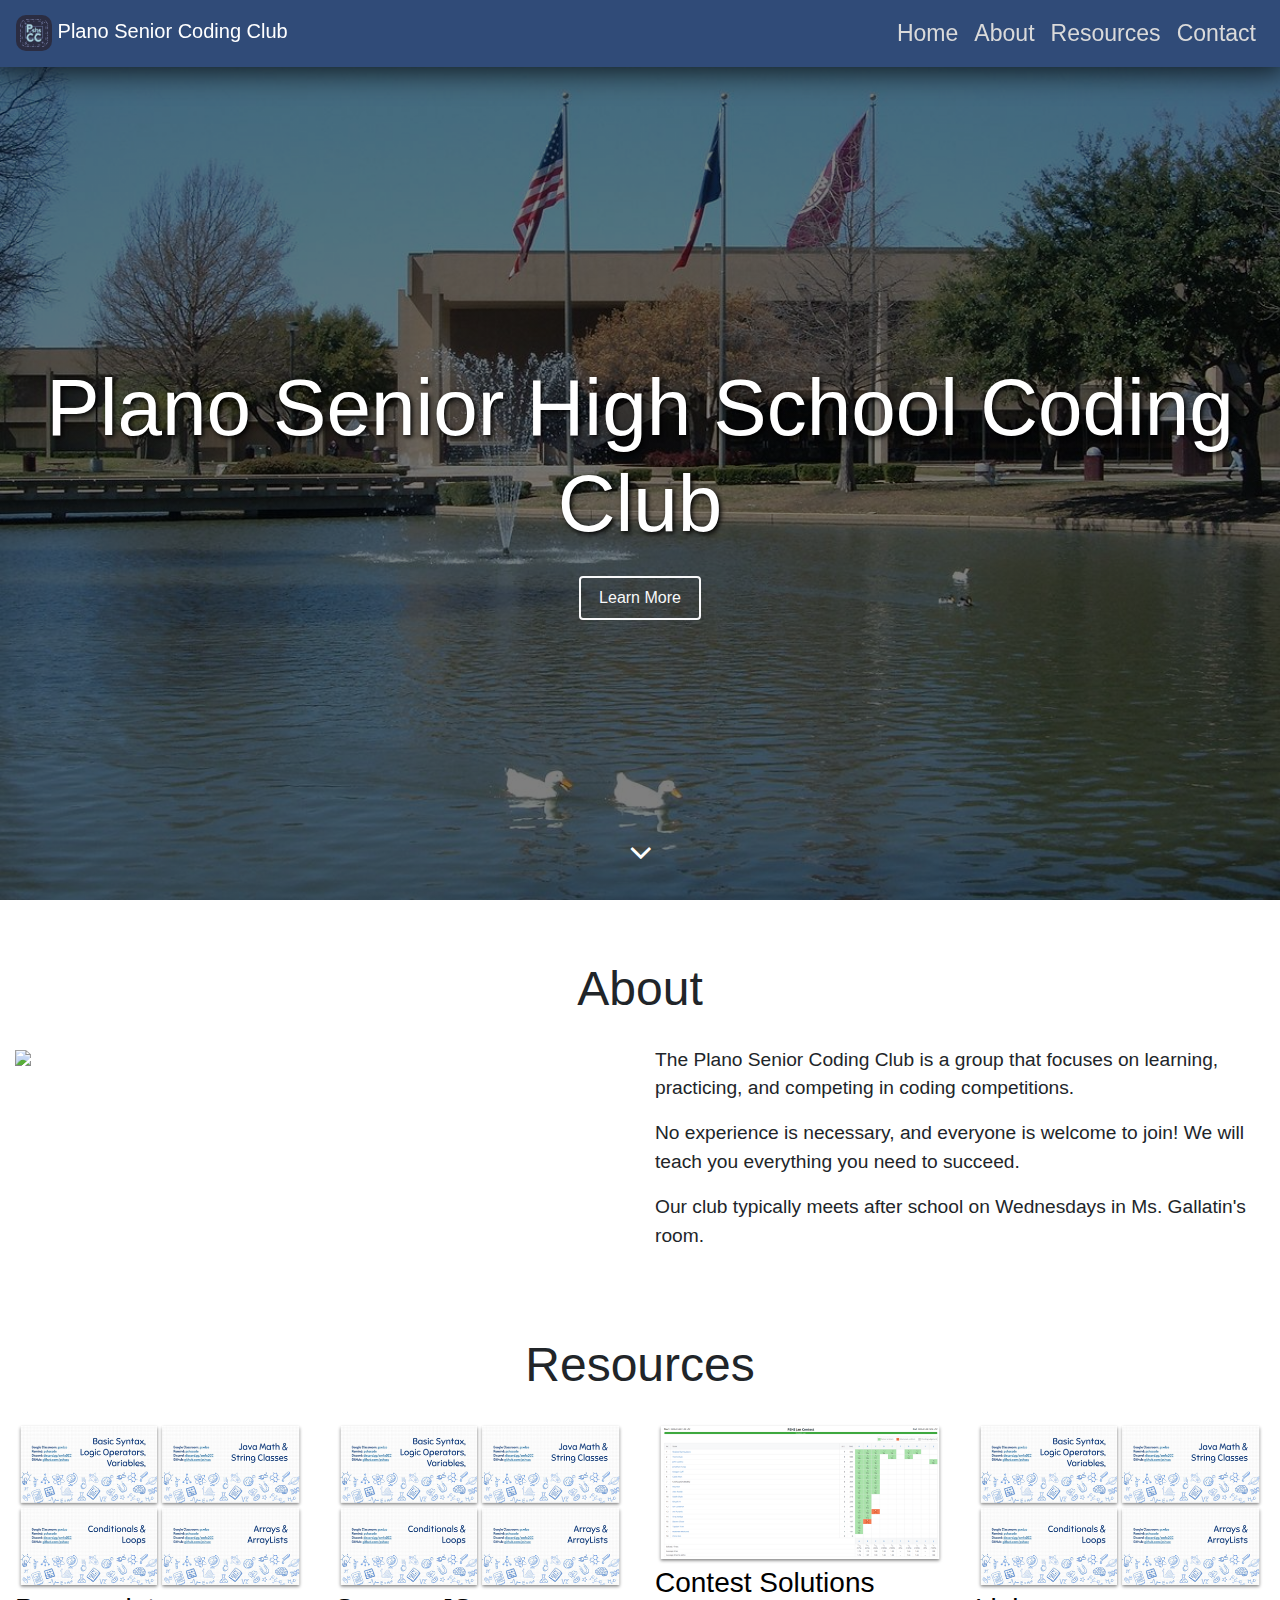
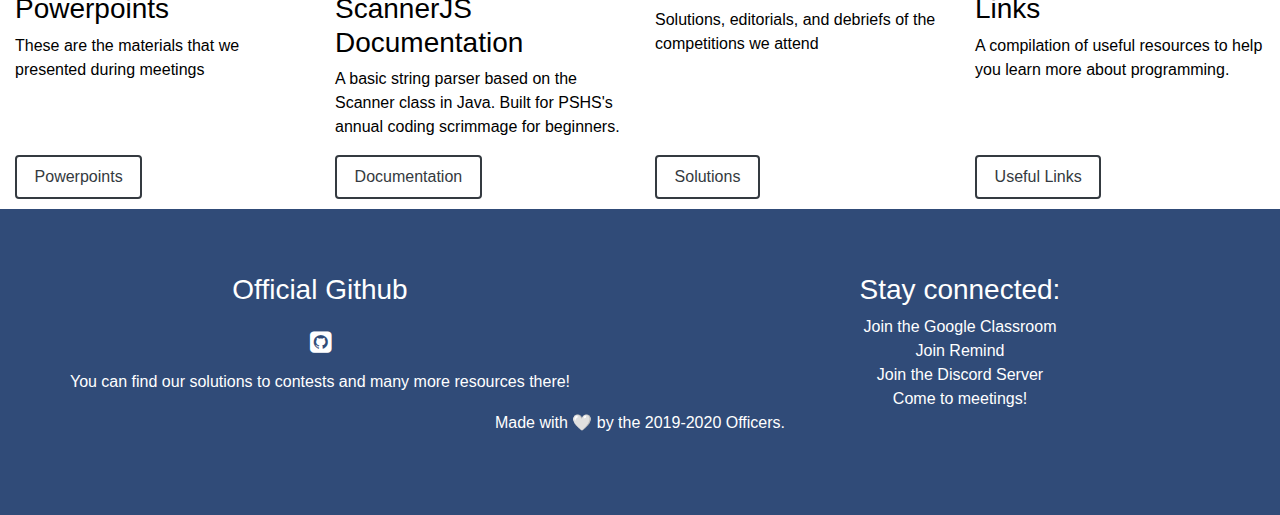
==== index.html @ 330ec867 "fixed links" ====
<!DOCTYPE html>
<html>
    <head>
        <title>Plano Senior High School Coding Club</title>
        <meta name="viewport" content="width-device-width, initial-scale=1">
        <link rel="stylesheet" href="https://maxcdn.bootstrapcdn.com/bootstrap/4.1.0/css/bootstrap.min.css">
        <link rel="stylesheet" href="https://cdnjs.cloudflare.com/ajax/libs/font-awesome/4.7.0/css/font-awesome.min.css">
        <link rel="stylesheet" href="style.css">
    </head>

    <body data-spy="scroll" data-target="#navbarNav" data-offset="50">

        <nav class="navbar navbar-expand-md fixed-top">

            <a class="navbar-brand" href="https://pshscc.github.io/"><img src="img/logo.png"> Plano Senior Coding Club</a>

            <button class="navbar-toggler" type="button" data-toggle="collapse" data-target="#navbarNav" aria-controls="navbarNav" aria-expanded="false" aria-label="Toggle navigation">
                <span class="navbar-toggler-icon"></span>
            </button>

            <div class="collapse navbar-collapse" id="navbarNav">
                <ul class="navbar-nav ml-auto">
                    <li class="nav-item active">
                        <a class="nav-link" href="https://pshscc.github.io/#home">Home<span class="sr-only">(current)</span></a>
                    </li>
                    <li class="nav-item">
                        <a class="nav-link" href="https://pshscc.github.io/#about">About</a>
                    </li>
                    <li class="nav-item">
                        <a class="nav-link" href="https://pshscc.github.io/#resources">Resources</a>
                    </li>
                    <li class="nav-item">
                        <a class="nav-link" href="https://pshscc.github.io/#contact">Contact</a>
                    </li>
                </ul>
            </div>
        </nav>

        <div id="home">
            <div class="title center-block text-center">
                <h1>Plano Senior High School Coding Club</h1>
                <a class="btn btn-outline-light" href="https://pshscc.github.io/#about">Learn More</a>
            </div>
            <a href="https://pshscc.github.io/#about"><i class="fa fa-angle-down"></i></a>
        </div>

        <div id="about">
            <div class="padding">
                <div class="container-fluid">
                    <h1 class="heading">About</h1>
                    <div class="row">
                        <div class="col-sm-6 col-md-6 col-lg-6">
                            <img src="img/about1.png" class="img-fluid">
                        </div>
                        <div class="col-sm-6 col-md-6 col-lg-6 text-left description">
                            <p>The Plano Senior Coding Club is a group that focuses on learning, practicing, and competing in coding competitions. </p>
                            <p>No experience is necessary, and everyone is welcome to join! We will teach you everything you need to succeed.</p>
                            <p>Our club typically meets after school on Wednesdays in Ms. Gallatin's room.</p>
                        </div>
                    </div>
                </div>
            </div>
        </div>

        <div id="resources">
            <div class="padding">
                <div class="container-fluid">
                    <h1 class="heading">Resources</h1>
                    <div class="row">
                        <div class="col-sm-6 col-md-3">
                            <div class="thumbnail">
                                <img src="img/do1.png" class="img-fluid">
                                <div class="caption">
                                    <h3>Powerpoints</h3>
                                    <p>These are the materials that we presented during meetings</p>
                                </div>
                            </div>
                        </div>
                        <div class="col-sm-6 col-md-3">
                            <div class="thumbnail">
                                <img src="img/do1.png" class="img-fluid">
                                <div class="caption">
                                    <h3>ScannerJS Documentation</h3>
                                    <p>A basic string parser based on the Scanner class in Java. Built for PSHS's annual coding scrimmage for beginners.</p>
                                </div>
                            </div>
                        </div>
                        <div class="col-sm-6 col-md-3">
                            <div class="thumbnail">
                                <img src="img/do2.png" class="img-fluid">
                                <div class="caption">
                                    <h3>Contest Solutions</h3>
                                    <p>Solutions, editorials, and debriefs of the competitions we attend</p>
                                </div>
                            </div>
                        </div>
                        <div class="col-sm-6 col-md-3">
                            <div class="thumbnail">
                                <img src="img/do1.png" class="img-fluid">
                                <div class="caption">
                                    <h3>Links</h3>
                                    <p>A compilation of useful resources to help you learn more about programming.</p>
                                </div>
                            </div>
                        </div>
                    </div>
                    <div class="row">
                        <div class="col-sm-6 col-md-3">
                            <a href="https://pshscc.github.io/resources.html" class="btn btn-outline-dark" role="button">Powerpoints</a>
                        </div>
                        <div class="col-sm-6 col-md-3">
                            <a href="https://pshscc.github.io/scannerjs" target="_blank" class="btn btn-outline-dark" role="button">Documentation</a>
                        </div>
                        <div class="col-sm-6 col-md-3">
                            <a href="https://github.com/pshscc/contest-solutions" target="_blank" class="btn btn-outline-dark" role="button">Solutions</a>
                        </div>
                        <div class="col-sm-6 col-md-3">
                            <a href="https://github.com/pshscc/resources" target="_blank" class="btn btn-outline-dark" role="button">Useful Links</a>
                        </div>
                    </div>
                </div>
            </div>
        </div>
        
        <div id="contact">
            <footer class="container-fluid">
                <div class="row">
                    <div class="col-sm-6 text-center">
                        <h3>Official Github</h3>
                        <a href="https://www.github.com/pshscc" class="fa fa-github-square"></a>
                        <p>You can find our solutions to contests and many more resources there!</p>
                    </div>
                    <div class="col-sm-6 text-center">
                        <h3>Stay connected:</h3>
                        <ul>
                            <li>Join the Google Classroom</li>
                            <li>Join Remind</li>
                            <li>Join the Discord Server</li>
                            <li>Come to meetings!</li>
                        </ul>
                    </div>
                </div>
                <p class="text-center">Made with 🤍 by the 2019-2020 Officers.</p>
            </footer>
        </div>
        <script src="https://code.jquery.com/jquery-3.2.1.slim.min.js"></script>
        <script src="https://cdnjs.cloudflare.com/ajax/libs/popper.js/1.12.9/umd/popper.min.js"></script>
        <script src="https://maxcdn.bootstrapcdn.com/bootstrap/4.1.0/js/bootstrap.min.js"></script>
    </body>
</html>
---- style.css ----
html, body {
    height: 100%;
    width: 100%;
    scroll-behavior: smooth;
}

.navbar {
    background-color: rgb(48,75,120);
    /*background-color: lightgray;*/
    -webkit-box-shadow: 0px 0px 29px 5px rgba(0,0,0,0.75);
    -moz-box-shadow: 0px 0px 29px 5px rgba(0,0,0,0.75);
    box-shadow: 0px 0px 29px 5px rgba(0,0,0,0.75);
    
    font-size: 1.2em;
}

.navbar-toggler {
    border-color:#dadada;
}

.navbar-toggler-icon {
    background-image: url("data:image/svg+xml;charset=utf8,%3Csvg viewBox='0 0 32 32' xmlns='http://www.w3.org/2000/svg'%3E%3Cpath stroke='rgba(213,213,213,1)' stroke-width='2' stroke-linecap='round' stroke-miterlimit='10' d='M4 8h24M4 16h24M4 24h24'/%3E%3C/svg%3E");
}

.navbar-toggler:hover {
    border-color:#fff;
}

.navbar-toggler-icon:hover {
    background-image: url("data:image/svg+xml;charset=utf8,%3Csvg viewBox='0 0 32 32' xmlns='http://www.w3.org/2000/svg'%3E%3Cpath stroke='rgba(255,255,255,1)' stroke-width='2' stroke-linecap='round' stroke-miterlimit='10' d='M4 8h24M4 16h24M4 24h24'/%3E%3C/svg%3E");
}

.navbar-brand, .navbar-brand:hover {
    color:#fff;
}

.navbar-brand img {
    width: 36px;
    height: 36px;
    border-radius: 10px;
}

.navbar-nav li a {
    color: #dadada;
}

.navbar-nav li a:hover, 
.navbar-nav li a.active {
    color: #fff;
    background: transparent;
}

.title {
    width: 100%;
    max-width: 100%;
    position: absolute;
    top: 40%;
    z-index: 1;
}

.title h1 {
    color: white;
    font-size: 5rem;
    padding-bottom: 1rem;
}

.title h3 {
    color: white;
    padding-bottom: 1rem;
}

i.fa-angle-down {
    font-size: 36px;
    position: absolute;
    bottom: 15px;
    left: 0;
    right: 0;
    text-align: center;
    z-index: 10;
    -webkit-transition: font-size 0.3s;
       -moz-transition: font-size 0.3s;
         -o-transition: font-size 0.3s;
            transition: font-size 0.3s;
}

i.fa-angle-down:hover {
    font-size: 54px;
}

.btn {
    border-width: 2px;
    border-radius: 2;
    padding: .5rem 1.1rem;
    text-shadow: none !important;
}

#home, #banner {
    display: table;
    width: 100%;
}

#home {
    background: linear-gradient(rgba(0, 0, 0, 0.5), rgba(0, 0, 0, 0.5)), url("img/banner.jpg") no-repeat center center fixed;
    height: 100%;
    background-position: center;
    background-repeat: no-repeat;
    background-size: cover;
    position: relative;
}

#banner {
    background: linear-gradient(rgba(0, 0, 0, 0.5), rgba(0, 0, 0, 0.5)), url("img/do1.png") no-repeat center center fixed;
    height: 60%;
    background-position: center;
    background-repeat: no-repeat;
    background-size: cover;
    position: relative;
}

.title {
    text-shadow: 2px 2px 5px black;
}

.caption {
    color: black;
}

.padding {
    padding: 10px 0px;
}

.padding h1 {
    padding: 50px 0px 20px 0;
    font-size: 48px;
}

.heading {
    text-align: center;
}

.description {
    font-size: larger;
}

a {
    font-size: larger;
}

footer {
    width: 100%;
    /*background-color: black;*/
    background-color: rgb(48,75,120);
    padding: 5% 5% 5% 5%;
    color: #fff;
}

ul {
    text-align: center;
    list-style: none;
    margin: 0;
    padding: 0;
}

ol {
    margin: 0;
    padding: 0;
}

.fa {
    padding: 15px 5px;
    font-size: 25px;
    color: #fff;
}

.fa:hover {
    color: #d5d5d5;
    text-decoration: none;
}

/*IOS Landing Page Fix*/
.landing {
    position: relative;
    width: 100%;
    height: 100%;
    display: table;
    background:rgb(48,75,120);
    z-index: -1;
}

.home-wrap {
    clip: rect(0, auto, auto, 0);
    position: absolute;
    top: 0;
    left: 0;
    width: 100%;
    height: 100%;
}

.home-inner {
    position: fixed;
    display: table;
    top: 0;
    left: 0;
    width: 100%;
    height: 100%;
    background-size: cover;
    background-position: center center;
    -webkit-transform: translateZ(0);
            transform: translateZ(0);
    will-change: transform;
}
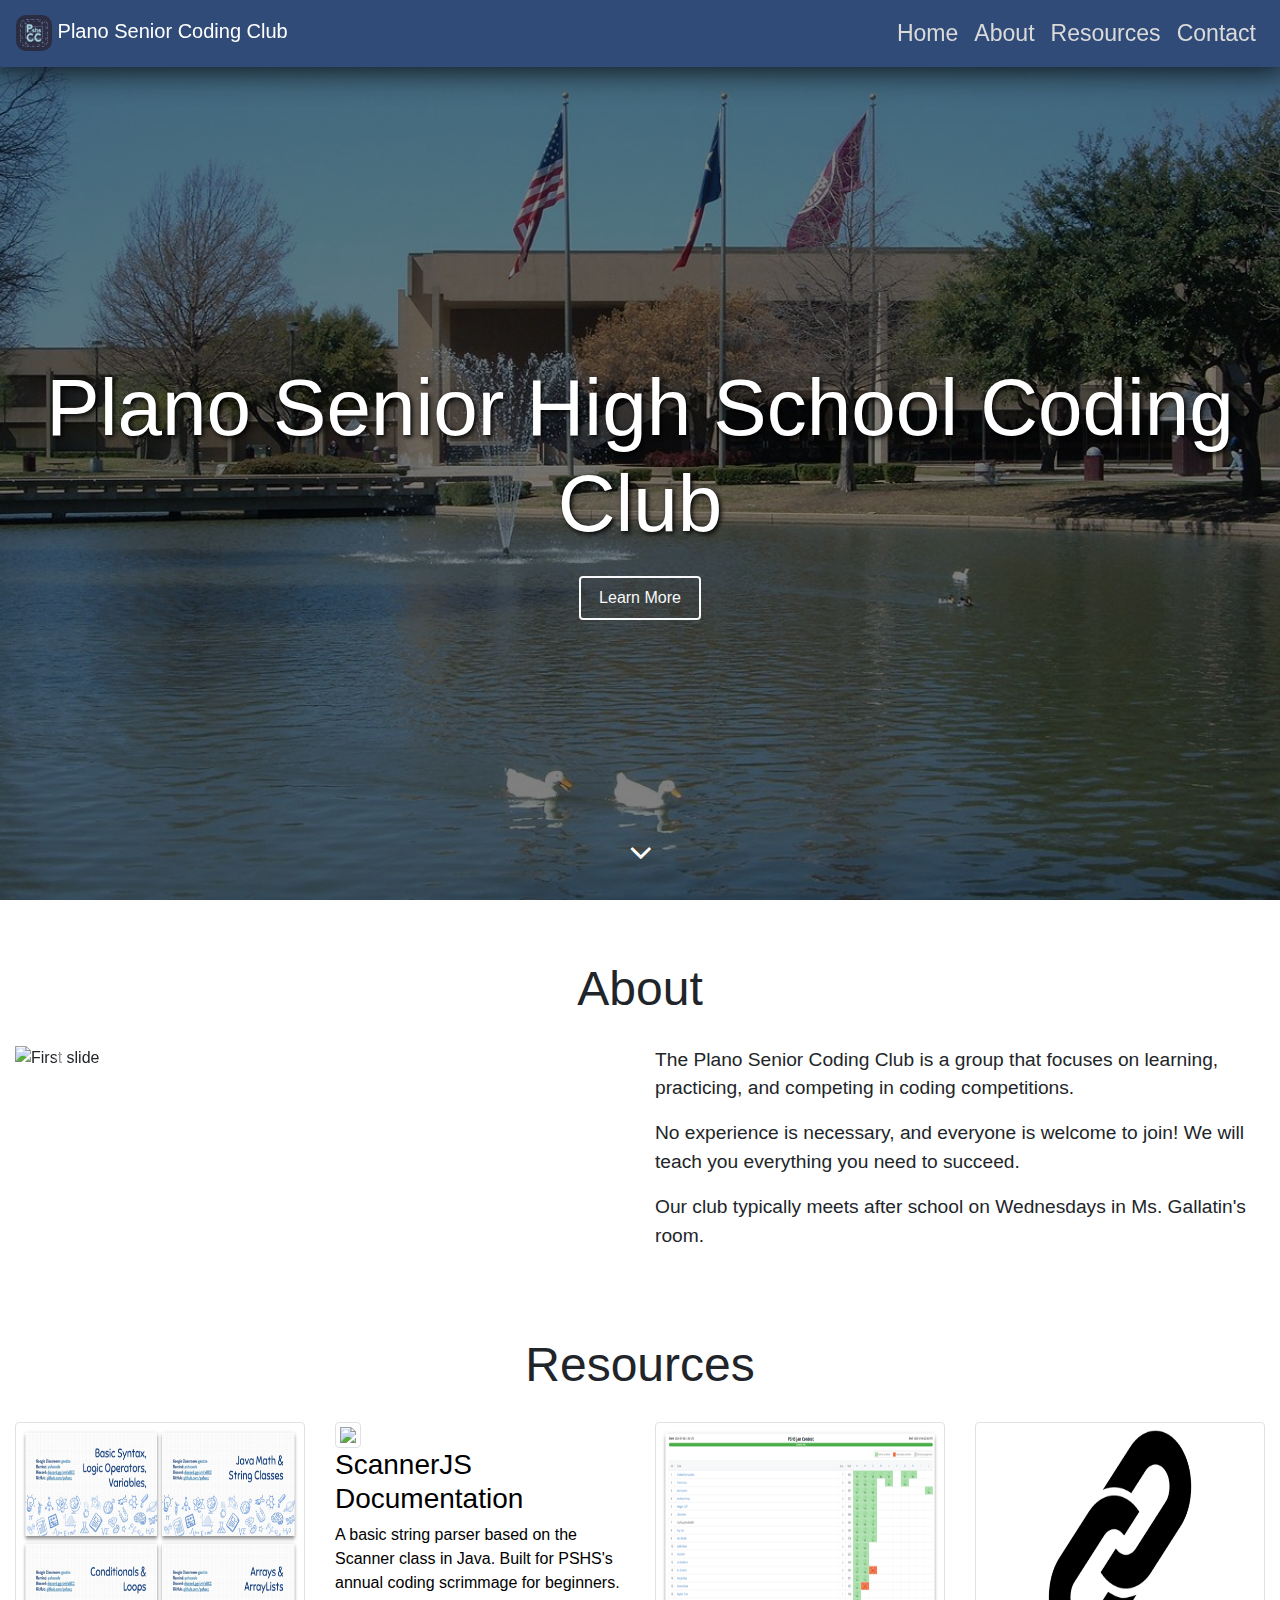
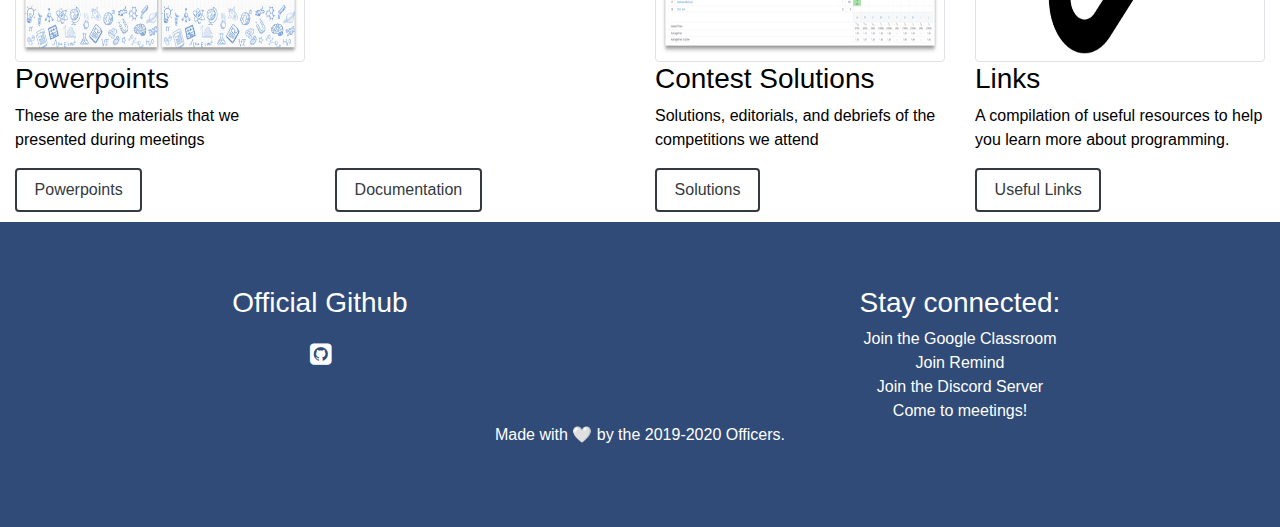
==== commit 61f7b740: "major changes" ====
--- a/index.html
+++ b/index.html
@@ -50,7 +50,42 @@
                     <h1 class="heading">About</h1>
                     <div class="row">
                         <div class="col-sm-6 col-md-6 col-lg-6">
-                            <img src="img/about1.png" class="img-fluid">
+                            <div id="carouselExampleControls" class="carousel slide" data-ride="carousel" data-interval="4000">
+                                <div class="carousel-inner">
+                                    <div class="carousel-item active">
+                                        <img class="d-block w-100" src="img/about1.png" alt="First slide">
+                                    </div>
+                                    <div class="carousel-item">
+                                        <img class="d-block w-100" src="img/2.jpg" alt="Second slide">
+                                    </div>
+                                    <div class="carousel-item">
+                                        <img class="d-block w-100" src="img/4.jpg" alt="Third slide">
+                                    </div>
+                                    <div class="carousel-item">
+                                        <img class="d-block w-100" src="img/3.jpg" alt="Third slide">
+                                    </div>
+                                    <div class="carousel-item">
+                                        <img class="d-block w-100" src="img/coding1.jpg" alt="Third slide">
+                                    </div>
+                                    <div class="carousel-item">
+                                        <img class="d-block w-100" src="img/6.jpg" alt="Third slide">
+                                    </div>
+                                    <div class="carousel-item">
+                                        <img class="d-block w-100" src="img/coding2.jpg" alt="Third slide">
+                                    </div>
+                                    <div class="carousel-item">
+                                        <img class="d-block w-100" src="img/5.jpg" alt="Third slide">
+                                    </div>
+                                </div>
+                                <a class="carousel-control-prev" href="#carouselExampleControls" role="button" data-slide="prev">
+                                  <span class="carousel-control-prev-icon" aria-hidden="true"></span>
+                                  <span class="sr-only">Previous</span>
+                                </a>
+                                <a class="carousel-control-next" href="#carouselExampleControls" role="button" data-slide="next">
+                                  <span class="carousel-control-next-icon" aria-hidden="true"></span>
+                                  <span class="sr-only">Next</span>
+                                </a>
+                              </div>
                         </div>
                         <div class="col-sm-6 col-md-6 col-lg-6 text-left description">
                             <p>The Plano Senior Coding Club is a group that focuses on learning, practicing, and competing in coding competitions. </p>
@@ -69,7 +104,7 @@
                     <div class="row">
                         <div class="col-sm-6 col-md-3">
                             <div class="thumbnail">
-                                <img src="img/do1.png" class="img-fluid">
+                                <img src="img/do1.png" class="img-fluid img-thumbnail">
                                 <div class="caption">
                                     <h3>Powerpoints</h3>
                                     <p>These are the materials that we presented during meetings</p>
@@ -78,7 +113,7 @@
                         </div>
                         <div class="col-sm-6 col-md-3">
                             <div class="thumbnail">
-                                <img src="img/do1.png" class="img-fluid">
+                                <img src="img/scannerjs.jpg" class="img-fluid img-thumbnail">
                                 <div class="caption">
                                     <h3>ScannerJS Documentation</h3>
                                     <p>A basic string parser based on the Scanner class in Java. Built for PSHS's annual coding scrimmage for beginners.</p>
@@ -87,7 +122,7 @@
                         </div>
                         <div class="col-sm-6 col-md-3">
                             <div class="thumbnail">
-                                <img src="img/do2.png" class="img-fluid">
+                                <img src="img/do2.png" class="img-fluid img-thumbnail">
                                 <div class="caption">
                                     <h3>Contest Solutions</h3>
                                     <p>Solutions, editorials, and debriefs of the competitions we attend</p>
@@ -96,7 +131,7 @@
                         </div>
                         <div class="col-sm-6 col-md-3">
                             <div class="thumbnail">
-                                <img src="img/do1.png" class="img-fluid">
+                                <img src="img/links.png" class="img-fluid img-thumbnail">
                                 <div class="caption">
                                     <h3>Links</h3>
                                     <p>A compilation of useful resources to help you learn more about programming.</p>
@@ -128,7 +163,6 @@
                     <div class="col-sm-6 text-center">
                         <h3>Official Github</h3>
                         <a href="https://www.github.com/pshscc" class="fa fa-github-square"></a>
-                        <p>You can find our solutions to contests and many more resources there!</p>
                     </div>
                     <div class="col-sm-6 text-center">
                         <h3>Stay connected:</h3>
--- a/style.css
+++ b/style.css
@@ -117,6 +117,10 @@
     position: relative;
 }
 
+.img-thumbnail {
+    height: 240px;
+}
+
 .title {
     text-shadow: 2px 2px 5px black;
 }
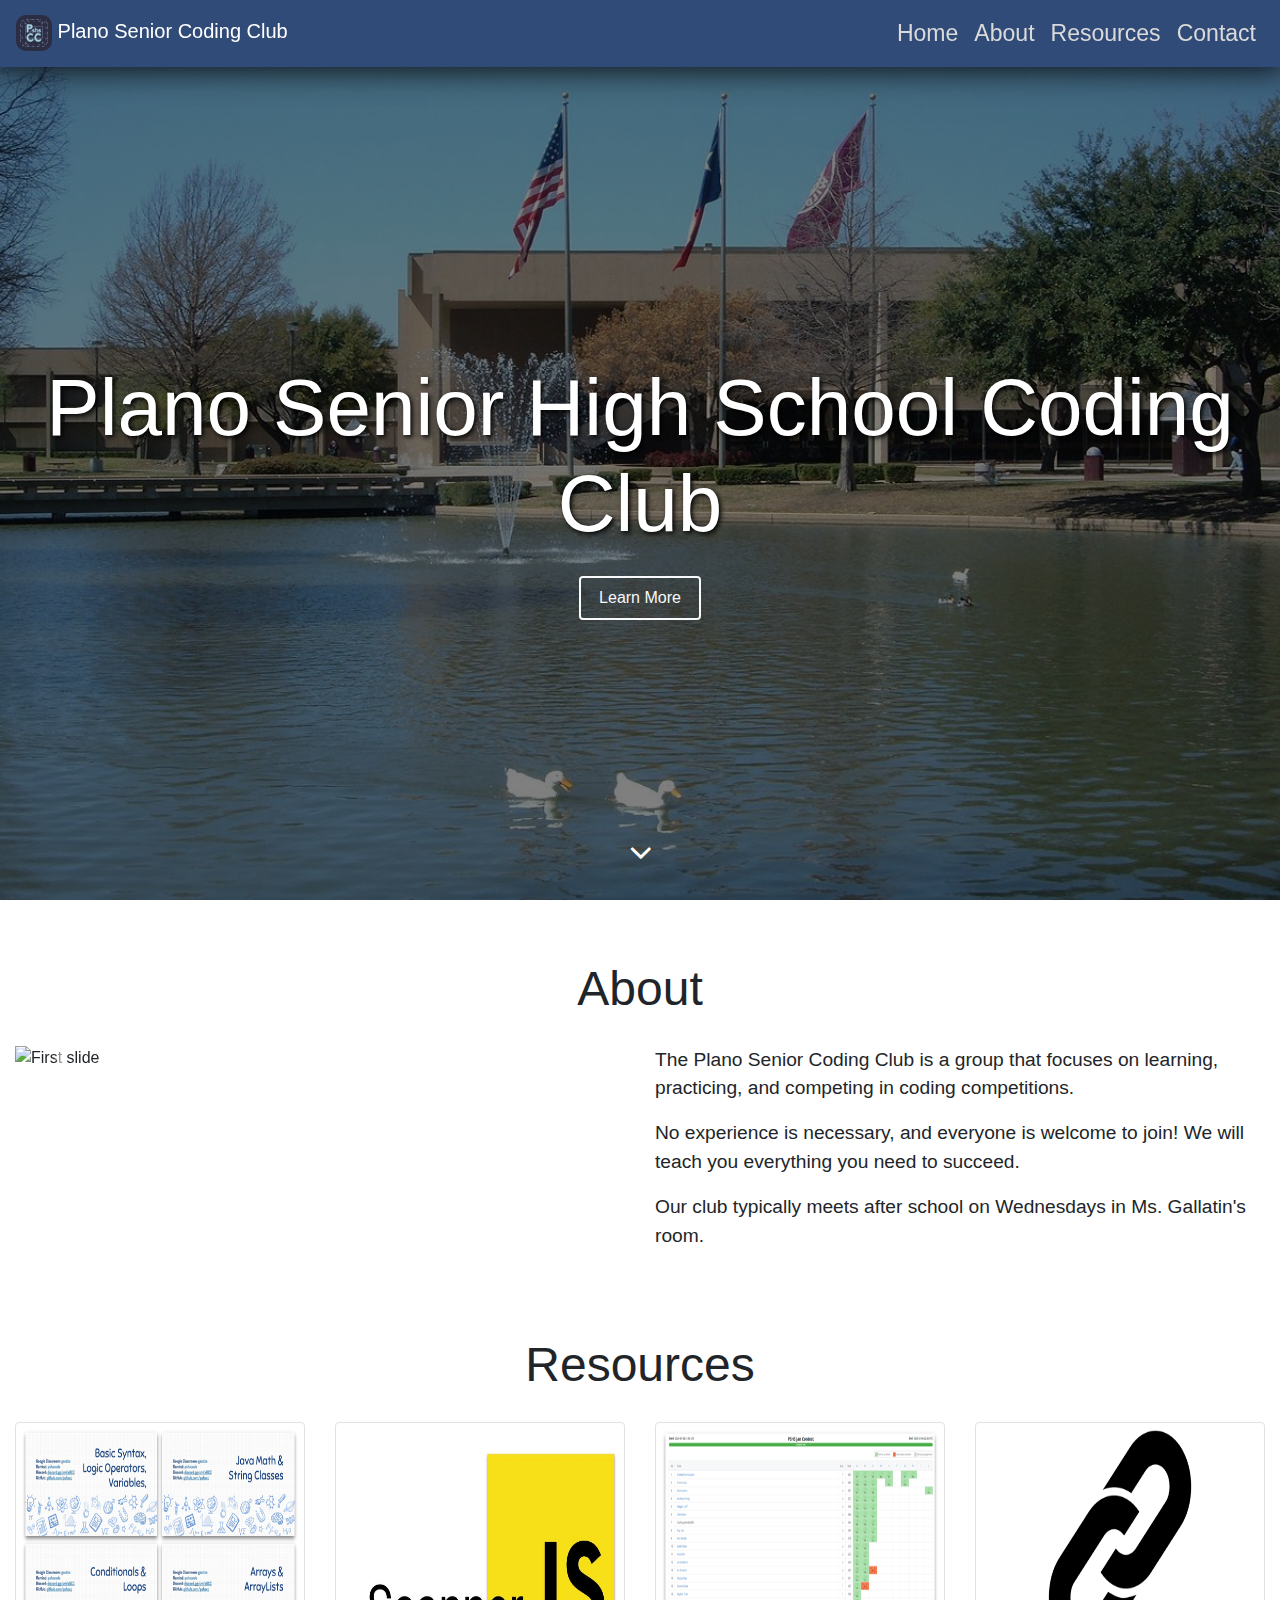
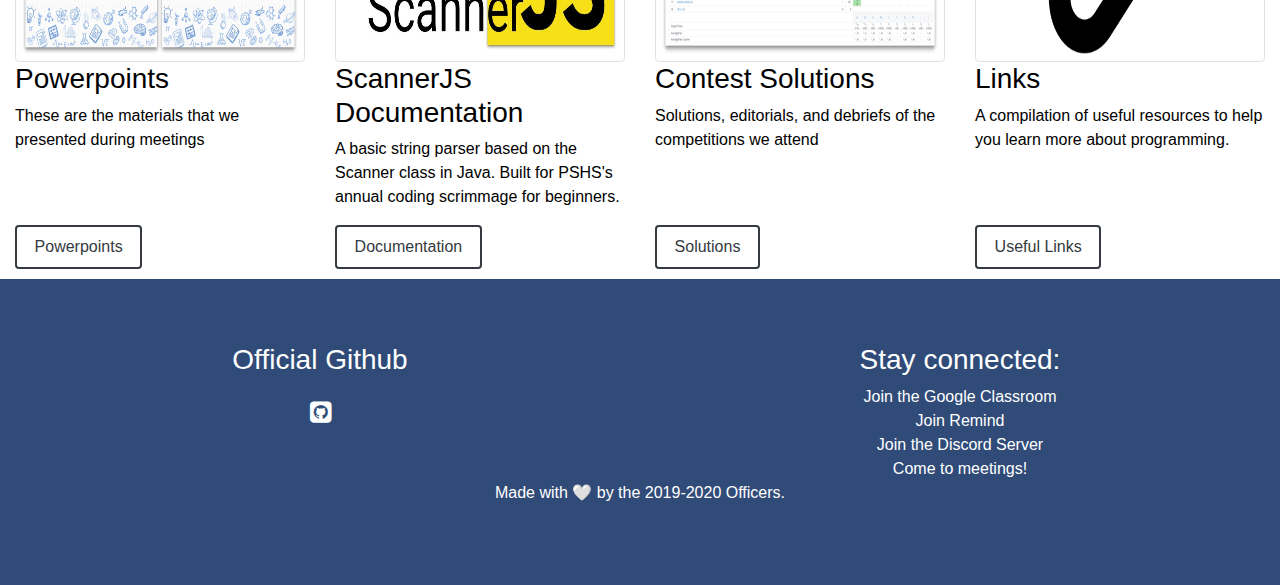
==== commit 3e92bfd2: "fixed image not  showing up" ====
--- a/index.html
+++ b/index.html
@@ -113,7 +113,7 @@
                         </div>
                         <div class="col-sm-6 col-md-3">
                             <div class="thumbnail">
-                                <img src="img/scannerjs.jpg" class="img-fluid img-thumbnail">
+                                <img src="img/scannerjs.JPG" class="img-fluid img-thumbnail">
                                 <div class="caption">
                                     <h3>ScannerJS Documentation</h3>
                                     <p>A basic string parser based on the Scanner class in Java. Built for PSHS's annual coding scrimmage for beginners.</p>
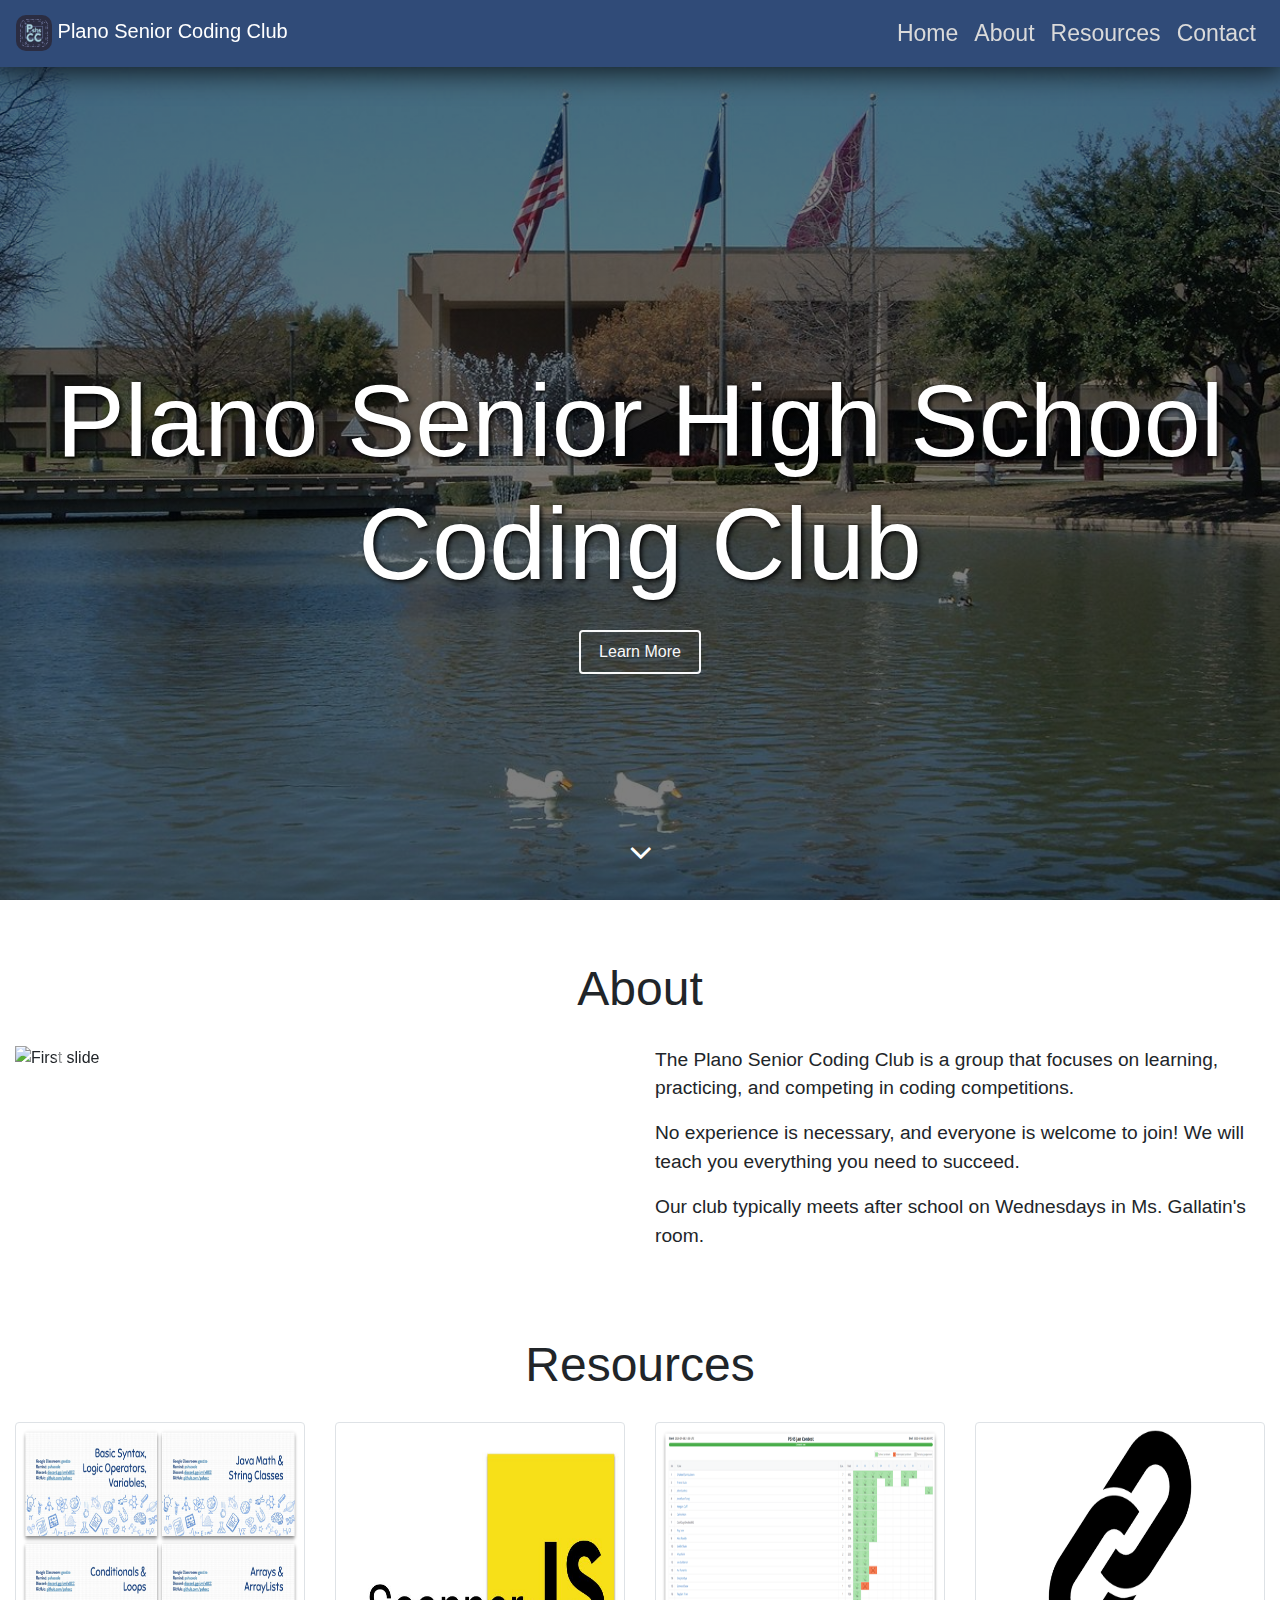
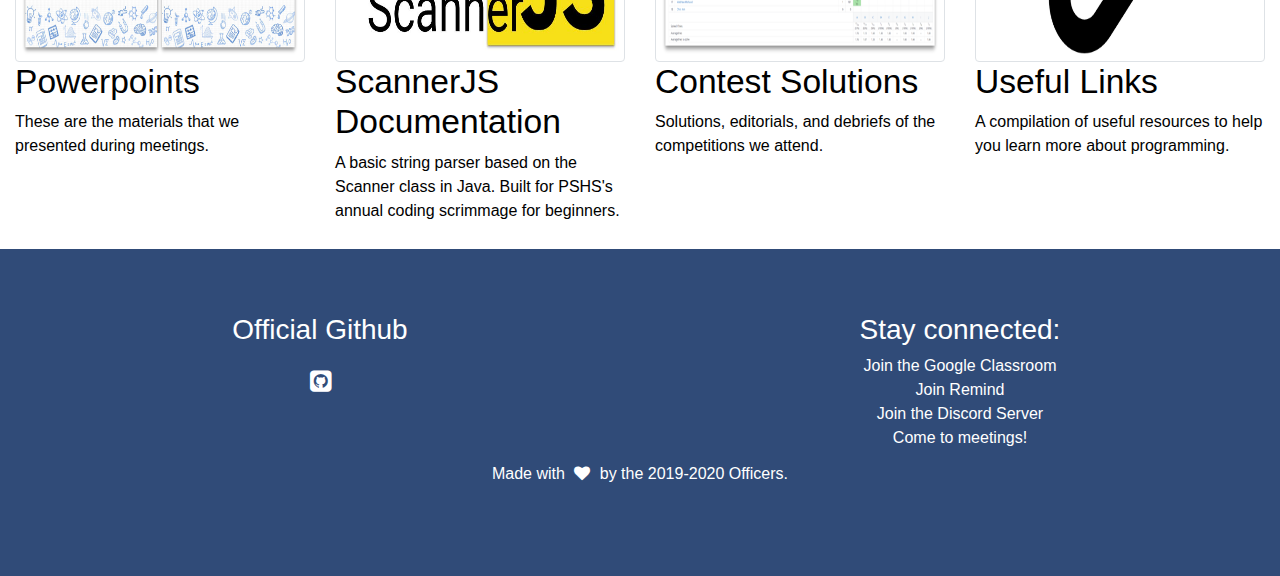
==== commit cbe7d773: "mobile adaptive fixes" ====
--- a/index.html
+++ b/index.html
@@ -102,55 +102,41 @@
                 <div class="container-fluid">
                     <h1 class="heading">Resources</h1>
                     <div class="row">
-                        <div class="col-sm-6 col-md-3">
+                        <div class="col-sm-6 col-md-6 col-lg-6 col-xl-3">
                             <div class="thumbnail">
                                 <img src="img/do1.png" class="img-fluid img-thumbnail">
                                 <div class="caption">
-                                    <h3>Powerpoints</h3>
-                                    <p>These are the materials that we presented during meetings</p>
+                                    <h3><a href="https://pshscc.github.io/resources.html">Powerpoints</a></h3>
+                                    <p>These are the materials that we presented during meetings.</p>
                                 </div>
                             </div>
                         </div>
-                        <div class="col-sm-6 col-md-3">
+                        <div class="col-sm-6 col-md-6 col-lg-6 col-xl-3">
                             <div class="thumbnail">
                                 <img src="img/scannerjs.JPG" class="img-fluid img-thumbnail">
                                 <div class="caption">
-                                    <h3>ScannerJS Documentation</h3>
+                                    <h3><a href="https://pshscc.github.io/scannerjs" target="_blank">ScannerJS Documentation</a></h3>
                                     <p>A basic string parser based on the Scanner class in Java. Built for PSHS's annual coding scrimmage for beginners.</p>
                                 </div>
                             </div>
                         </div>
-                        <div class="col-sm-6 col-md-3">
+                        <div class="col-sm-6 col-md-6 col-lg-6 col-xl-3">
                             <div class="thumbnail">
                                 <img src="img/do2.png" class="img-fluid img-thumbnail">
                                 <div class="caption">
-                                    <h3>Contest Solutions</h3>
-                                    <p>Solutions, editorials, and debriefs of the competitions we attend</p>
+                                    <h3><a href="https://github.com/pshscc/contest-solutions" target="_blank">Contest Solutions</a></h3>
+                                    <p>Solutions, editorials, and debriefs of the competitions we attend.</p>
                                 </div>
                             </div>
                         </div>
-                        <div class="col-sm-6 col-md-3">
+                        <div class="col-sm-6 col-md-6 col-lg-6 col-xl-3">
                             <div class="thumbnail">
                                 <img src="img/links.png" class="img-fluid img-thumbnail">
                                 <div class="caption">
-                                    <h3>Links</h3>
+                                    <h3><a href="https://github.com/pshscc/resources" target="_blank">Useful Links</a></h3>
                                     <p>A compilation of useful resources to help you learn more about programming.</p>
                                 </div>
                             </div>
-                        </div>
-                    </div>
-                    <div class="row">
-                        <div class="col-sm-6 col-md-3">
-                            <a href="https://pshscc.github.io/resources.html" class="btn btn-outline-dark" role="button">Powerpoints</a>
-                        </div>
-                        <div class="col-sm-6 col-md-3">
-                            <a href="https://pshscc.github.io/scannerjs" target="_blank" class="btn btn-outline-dark" role="button">Documentation</a>
-                        </div>
-                        <div class="col-sm-6 col-md-3">
-                            <a href="https://github.com/pshscc/contest-solutions" target="_blank" class="btn btn-outline-dark" role="button">Solutions</a>
-                        </div>
-                        <div class="col-sm-6 col-md-3">
-                            <a href="https://github.com/pshscc/resources" target="_blank" class="btn btn-outline-dark" role="button">Useful Links</a>
                         </div>
                     </div>
                 </div>
@@ -158,13 +144,13 @@
         </div>
         
         <div id="contact">
-            <footer class="container-fluid">
+            <footer class="container-fluid text-center">
                 <div class="row">
-                    <div class="col-sm-6 text-center">
+                    <div class="col-sm-6">
                         <h3>Official Github</h3>
                         <a href="https://www.github.com/pshscc" class="fa fa-github-square"></a>
                     </div>
-                    <div class="col-sm-6 text-center">
+                    <div class="col-sm-6">
                         <h3>Stay connected:</h3>
                         <ul>
                             <li>Join the Google Classroom</li>
@@ -174,7 +160,7 @@
                         </ul>
                     </div>
                 </div>
-                <p class="text-center">Made with 🤍 by the 2019-2020 Officers.</p>
+                <p>Made with <i class="fa fa-heart"></i> by the 2019-2020 Officers.</p>
             </footer>
         </div>
         <script src="https://code.jquery.com/jquery-3.2.1.slim.min.js"></script>
--- a/style.css
+++ b/style.css
@@ -60,13 +60,17 @@
 
 .title h1 {
     color: white;
-    font-size: 5rem;
+    font-size: 8vw;
     padding-bottom: 1rem;
 }
 
 .title h3 {
     color: white;
     padding-bottom: 1rem;
+}
+
+.banner-title {
+    font-size: 8vw;
 }
 
 i.fa-angle-down {
@@ -146,6 +150,11 @@
     font-size: larger;
 }
 
+h3 a,
+h3 a:hover {
+    color: black;
+}
+
 a {
     font-size: larger;
 }
@@ -165,15 +174,14 @@
     padding: 0;
 }
 
-ol {
-    margin: 0;
-    padding: 0;
-}
-
 .fa {
     padding: 15px 5px;
     font-size: 25px;
     color: #fff;
+}
+
+.fa-heart {
+    font-size: 1em;
 }
 
 .fa:hover {
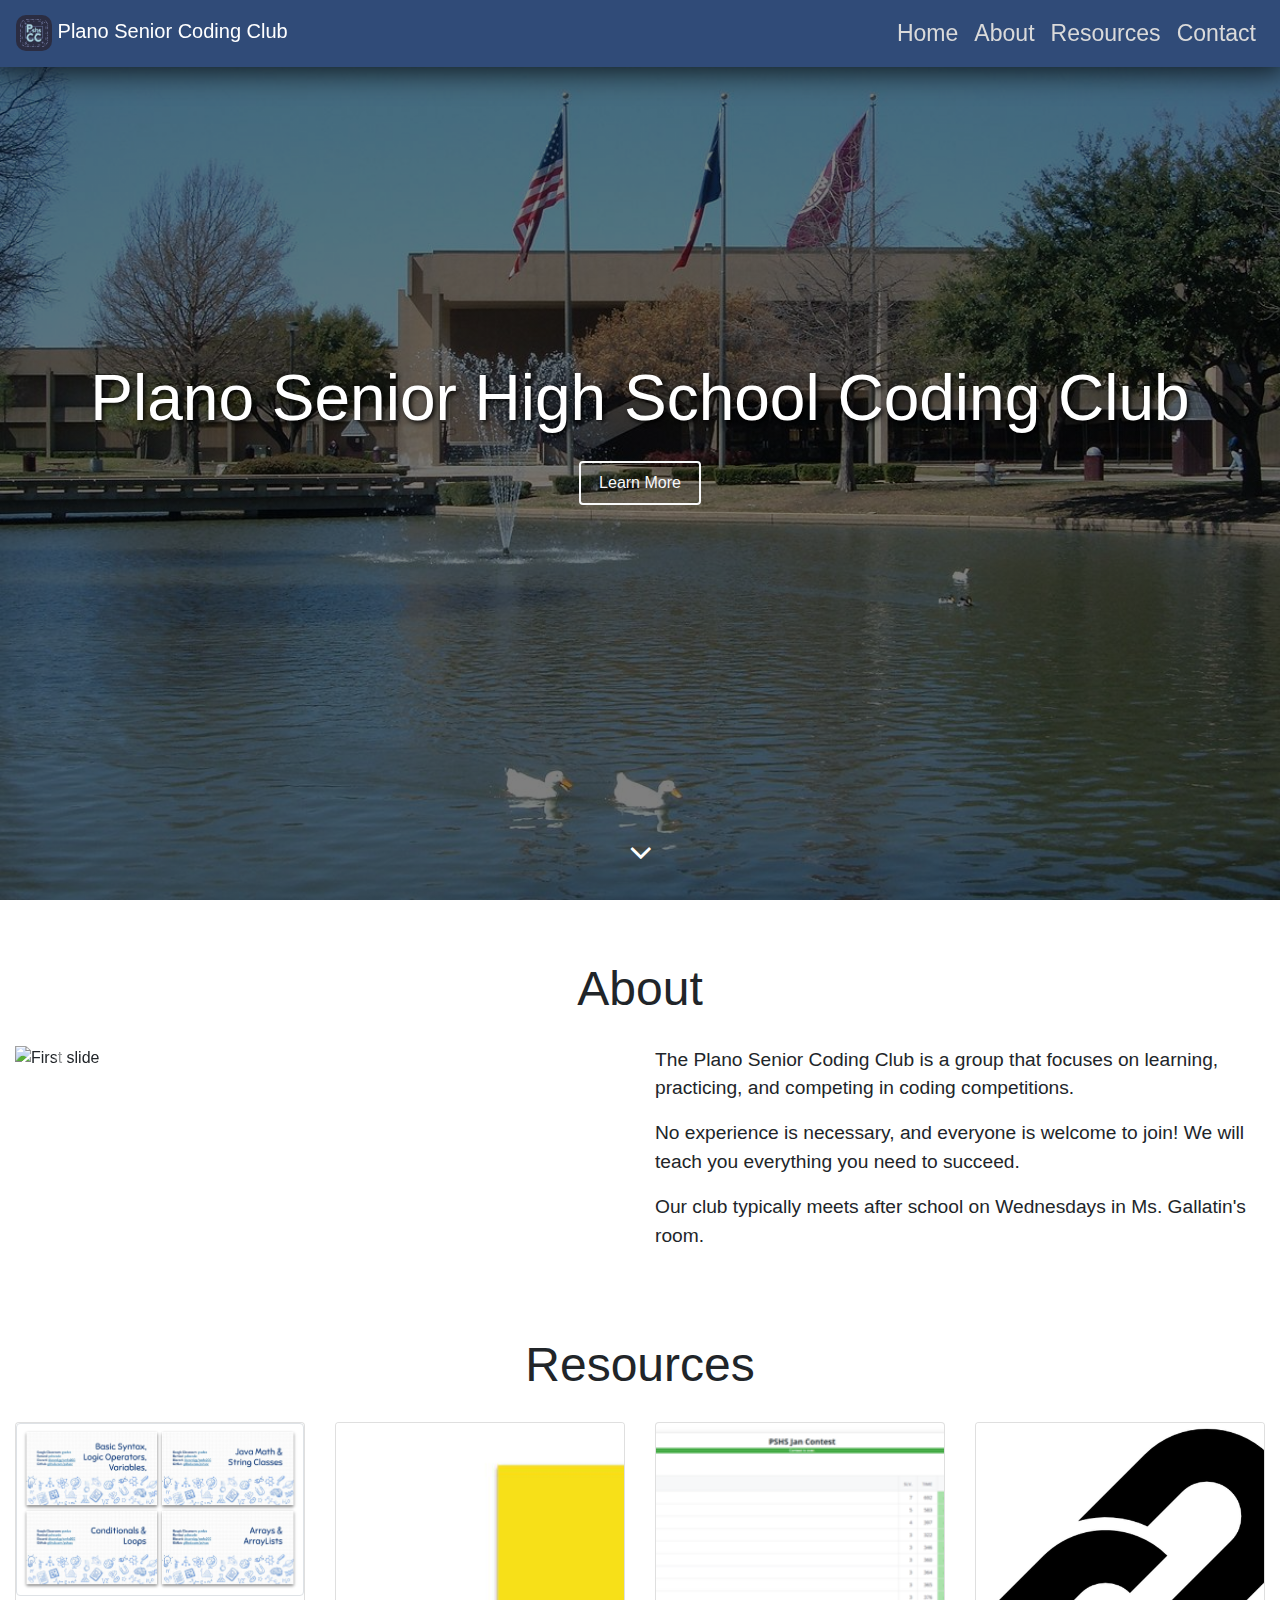
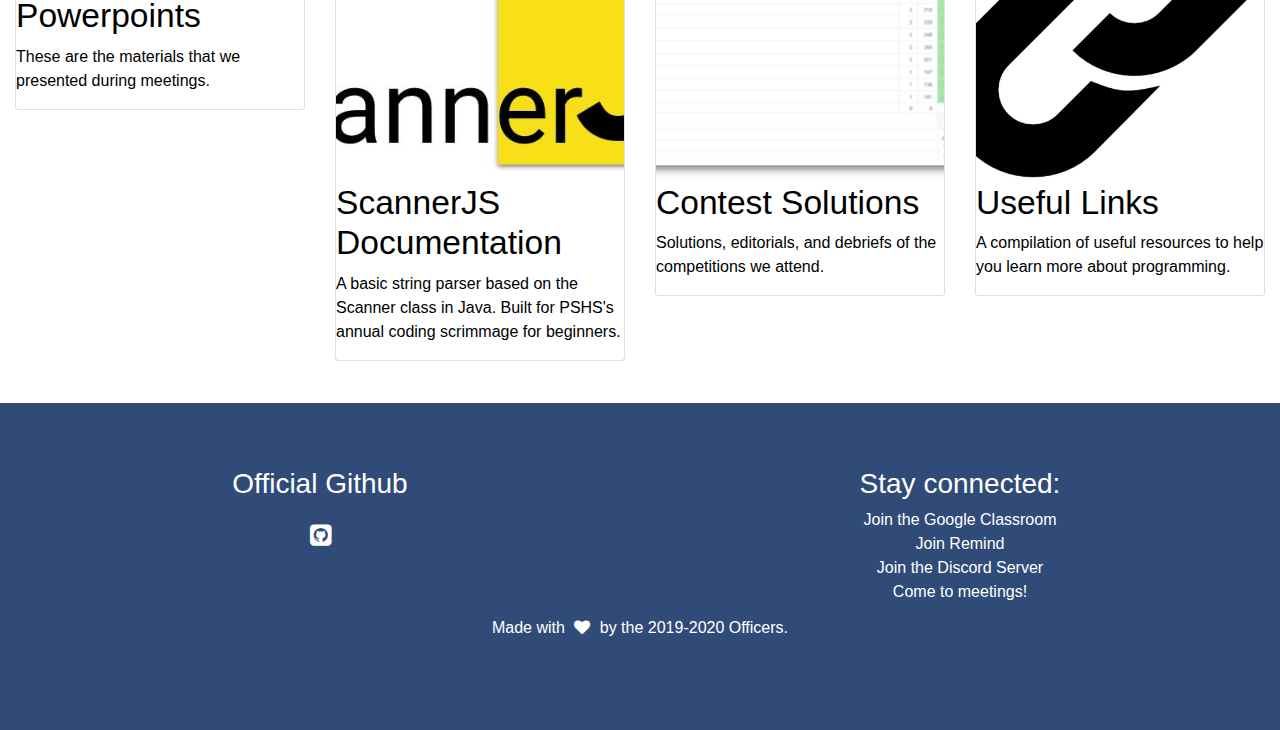
==== commit 62df18d2: "use cards instead of thumbnails" ====
--- a/index.html
+++ b/index.html
@@ -103,7 +103,7 @@
                     <h1 class="heading">Resources</h1>
                     <div class="row">
                         <div class="col-sm-6 col-md-6 col-lg-6 col-xl-3">
-                            <div class="thumbnail">
+                            <div class="card">
                                 <img src="img/do1.png" class="img-fluid img-thumbnail">
                                 <div class="caption">
                                     <h3><a href="https://pshscc.github.io/resources.html">Powerpoints</a></h3>
@@ -112,8 +112,8 @@
                             </div>
                         </div>
                         <div class="col-sm-6 col-md-6 col-lg-6 col-xl-3">
-                            <div class="thumbnail">
-                                <img src="img/scannerjs.JPG" class="img-fluid img-thumbnail">
+                            <div class="card">
+                                <img src="img/scannerjs.JPG" class="card-img-top">
                                 <div class="caption">
                                     <h3><a href="https://pshscc.github.io/scannerjs" target="_blank">ScannerJS Documentation</a></h3>
                                     <p>A basic string parser based on the Scanner class in Java. Built for PSHS's annual coding scrimmage for beginners.</p>
@@ -121,8 +121,8 @@
                             </div>
                         </div>
                         <div class="col-sm-6 col-md-6 col-lg-6 col-xl-3">
-                            <div class="thumbnail">
-                                <img src="img/do2.png" class="img-fluid img-thumbnail">
+                            <div class="card">
+                                <img src="img/do2.png" class="card-img-top">
                                 <div class="caption">
                                     <h3><a href="https://github.com/pshscc/contest-solutions" target="_blank">Contest Solutions</a></h3>
                                     <p>Solutions, editorials, and debriefs of the competitions we attend.</p>
@@ -130,8 +130,8 @@
                             </div>
                         </div>
                         <div class="col-sm-6 col-md-6 col-lg-6 col-xl-3">
-                            <div class="thumbnail">
-                                <img src="img/links.png" class="img-fluid img-thumbnail">
+                            <div class="card">
+                                <img src="img/links.png" class="card-img-top">
                                 <div class="caption">
                                     <h3><a href="https://github.com/pshscc/resources" target="_blank">Useful Links</a></h3>
                                     <p>A compilation of useful resources to help you learn more about programming.</p>
--- a/style.css
+++ b/style.css
@@ -60,7 +60,7 @@
 
 .title h1 {
     color: white;
-    font-size: 8vw;
+    font-size: 5vw;
     padding-bottom: 1rem;
 }
 
@@ -70,7 +70,7 @@
 }
 
 .banner-title {
-    font-size: 8vw;
+    font-size: 5vw;
 }
 
 i.fa-angle-down {
@@ -121,8 +121,22 @@
     position: relative;
 }
 
-.img-thumbnail {
-    height: 240px;
+.card {
+    margin-bottom: 2rem;
+}
+
+.card-img-top {
+    max-width: 100%;
+    height: 25vh;
+    object-fit: cover;
+}
+
+@media (max-width: 1280px){
+    .card-img-top {
+        width: 100%;
+        height: 40vh;
+        object-fit: cover;
+    }
 }
 
 .title {
@@ -161,7 +175,6 @@
 
 footer {
     width: 100%;
-    /*background-color: black;*/
     background-color: rgb(48,75,120);
     padding: 5% 5% 5% 5%;
     color: #fff;
@@ -186,6 +199,11 @@
 
 .fa:hover {
     color: #d5d5d5;
+    text-decoration: none;
+}
+
+.fa-heart:hover {
+    color: #fff !important;
     text-decoration: none;
 }
 
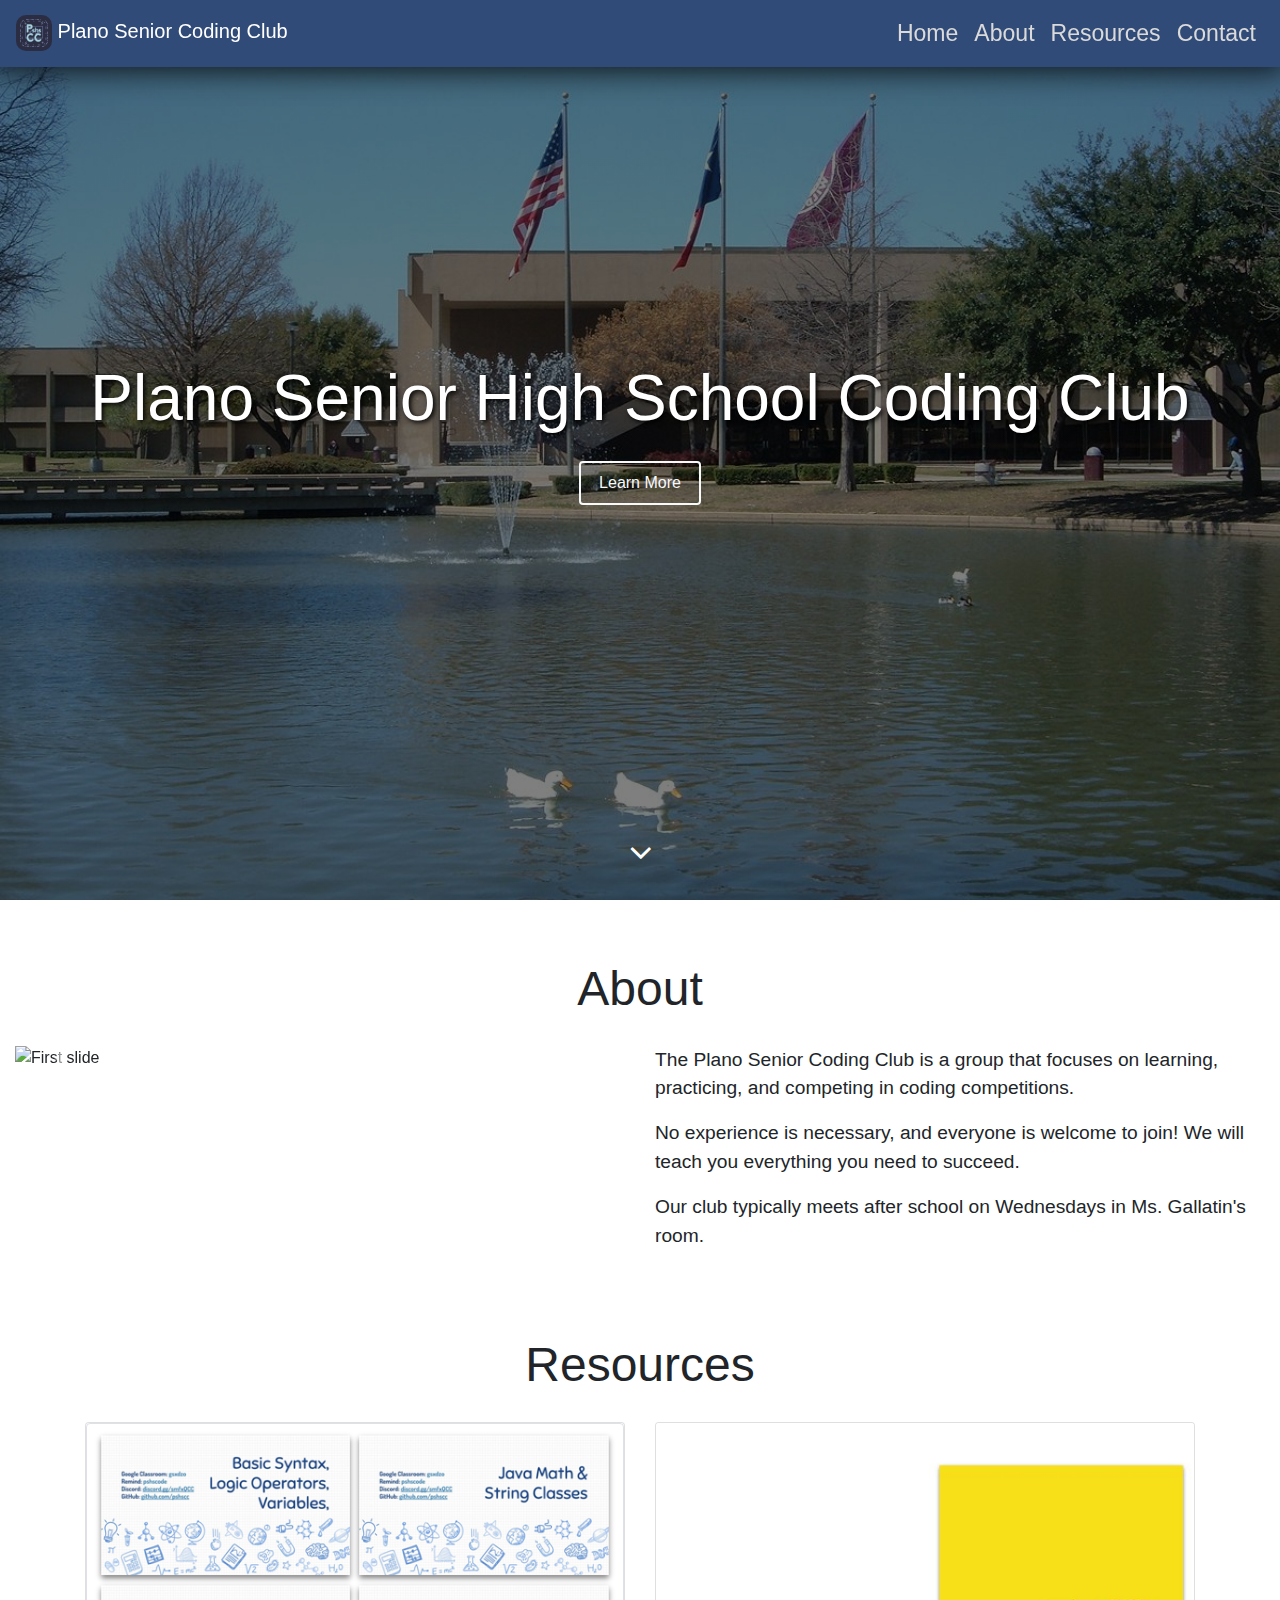
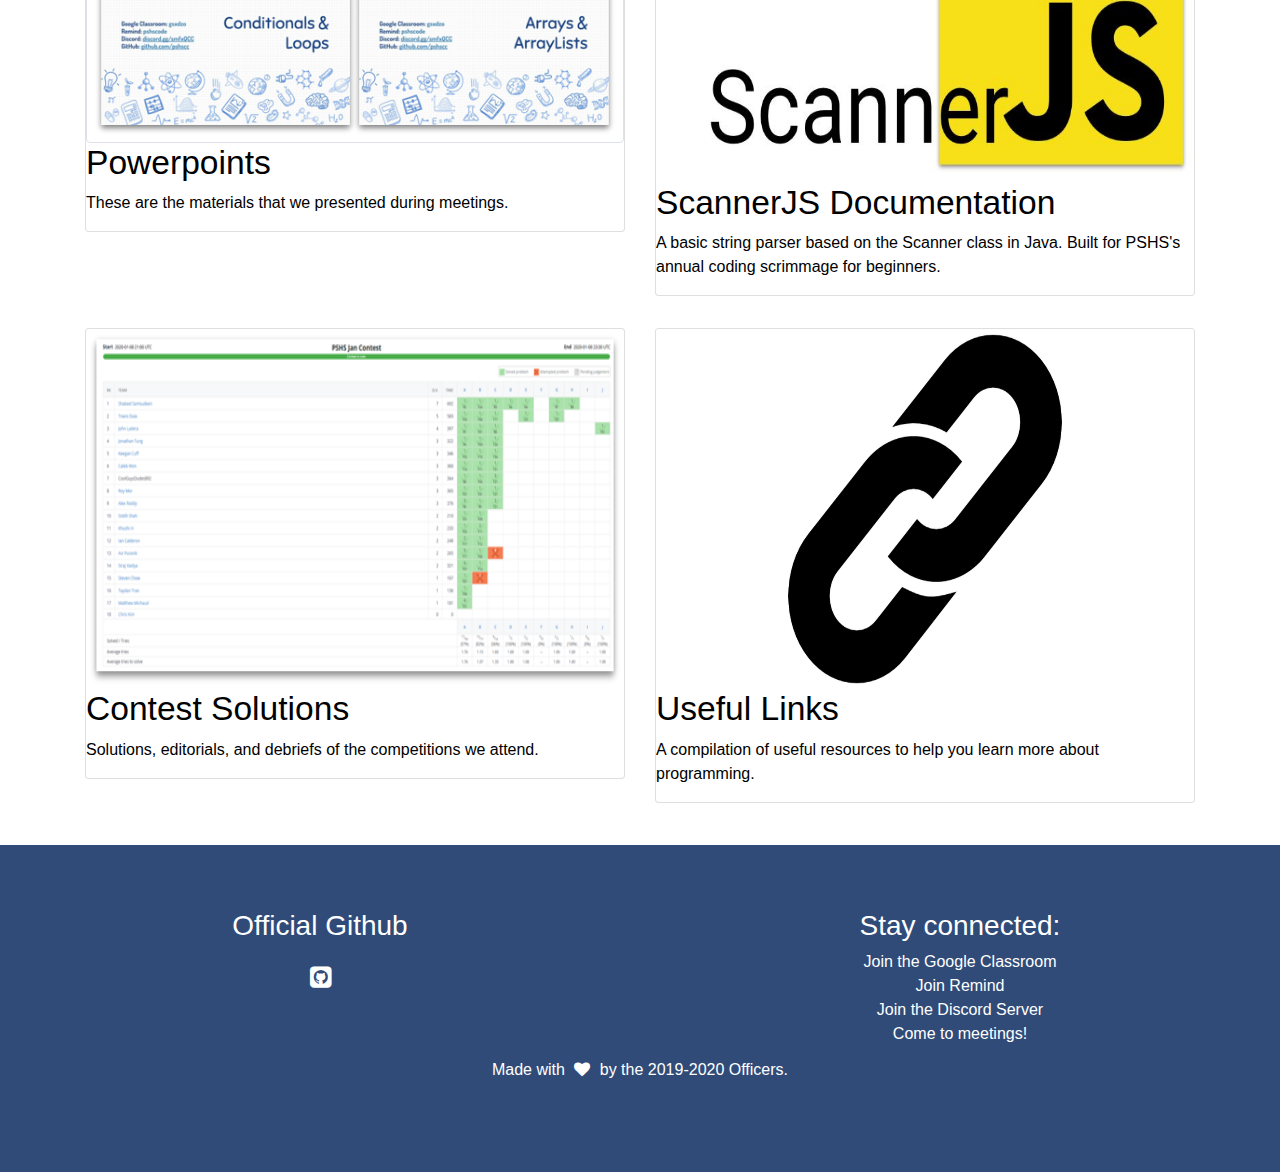
==== commit 0da607b4: "add favicon" ====
--- a/index.html
+++ b/index.html
@@ -99,10 +99,10 @@
 
         <div id="resources">
             <div class="padding">
-                <div class="container-fluid">
+                <div class="container">
                     <h1 class="heading">Resources</h1>
                     <div class="row">
-                        <div class="col-sm-6 col-md-6 col-lg-6 col-xl-3">
+                        <div class="col-sm-6 col-md-6 col-lg-6 col-xl-6">
                             <div class="card">
                                 <img src="img/do1.png" class="img-fluid img-thumbnail">
                                 <div class="caption">
@@ -111,7 +111,7 @@
                                 </div>
                             </div>
                         </div>
-                        <div class="col-sm-6 col-md-6 col-lg-6 col-xl-3">
+                        <div class="col-sm-6 col-md-6 col-lg-6 col-xl-6">
                             <div class="card">
                                 <img src="img/scannerjs.JPG" class="card-img-top">
                                 <div class="caption">
@@ -120,7 +120,7 @@
                                 </div>
                             </div>
                         </div>
-                        <div class="col-sm-6 col-md-6 col-lg-6 col-xl-3">
+                        <div class="col-sm-6 col-md-6 col-lg-6 col-xl-6">
                             <div class="card">
                                 <img src="img/do2.png" class="card-img-top">
                                 <div class="caption">
@@ -129,7 +129,7 @@
                                 </div>
                             </div>
                         </div>
-                        <div class="col-sm-6 col-md-6 col-lg-6 col-xl-3">
+                        <div class="col-sm-6 col-md-6 col-lg-6 col-xl-6">
                             <div class="card">
                                 <img src="img/links.png" class="card-img-top">
                                 <div class="caption">
--- a/style.css
+++ b/style.css
@@ -128,14 +128,14 @@
 .card-img-top {
     max-width: 100%;
     height: 25vh;
-    object-fit: cover;
+    object-fit: fill;
 }
 
 @media (max-width: 1280px){
     .card-img-top {
         width: 100%;
         height: 40vh;
-        object-fit: cover;
+        object-fit: fill;
     }
 }
 
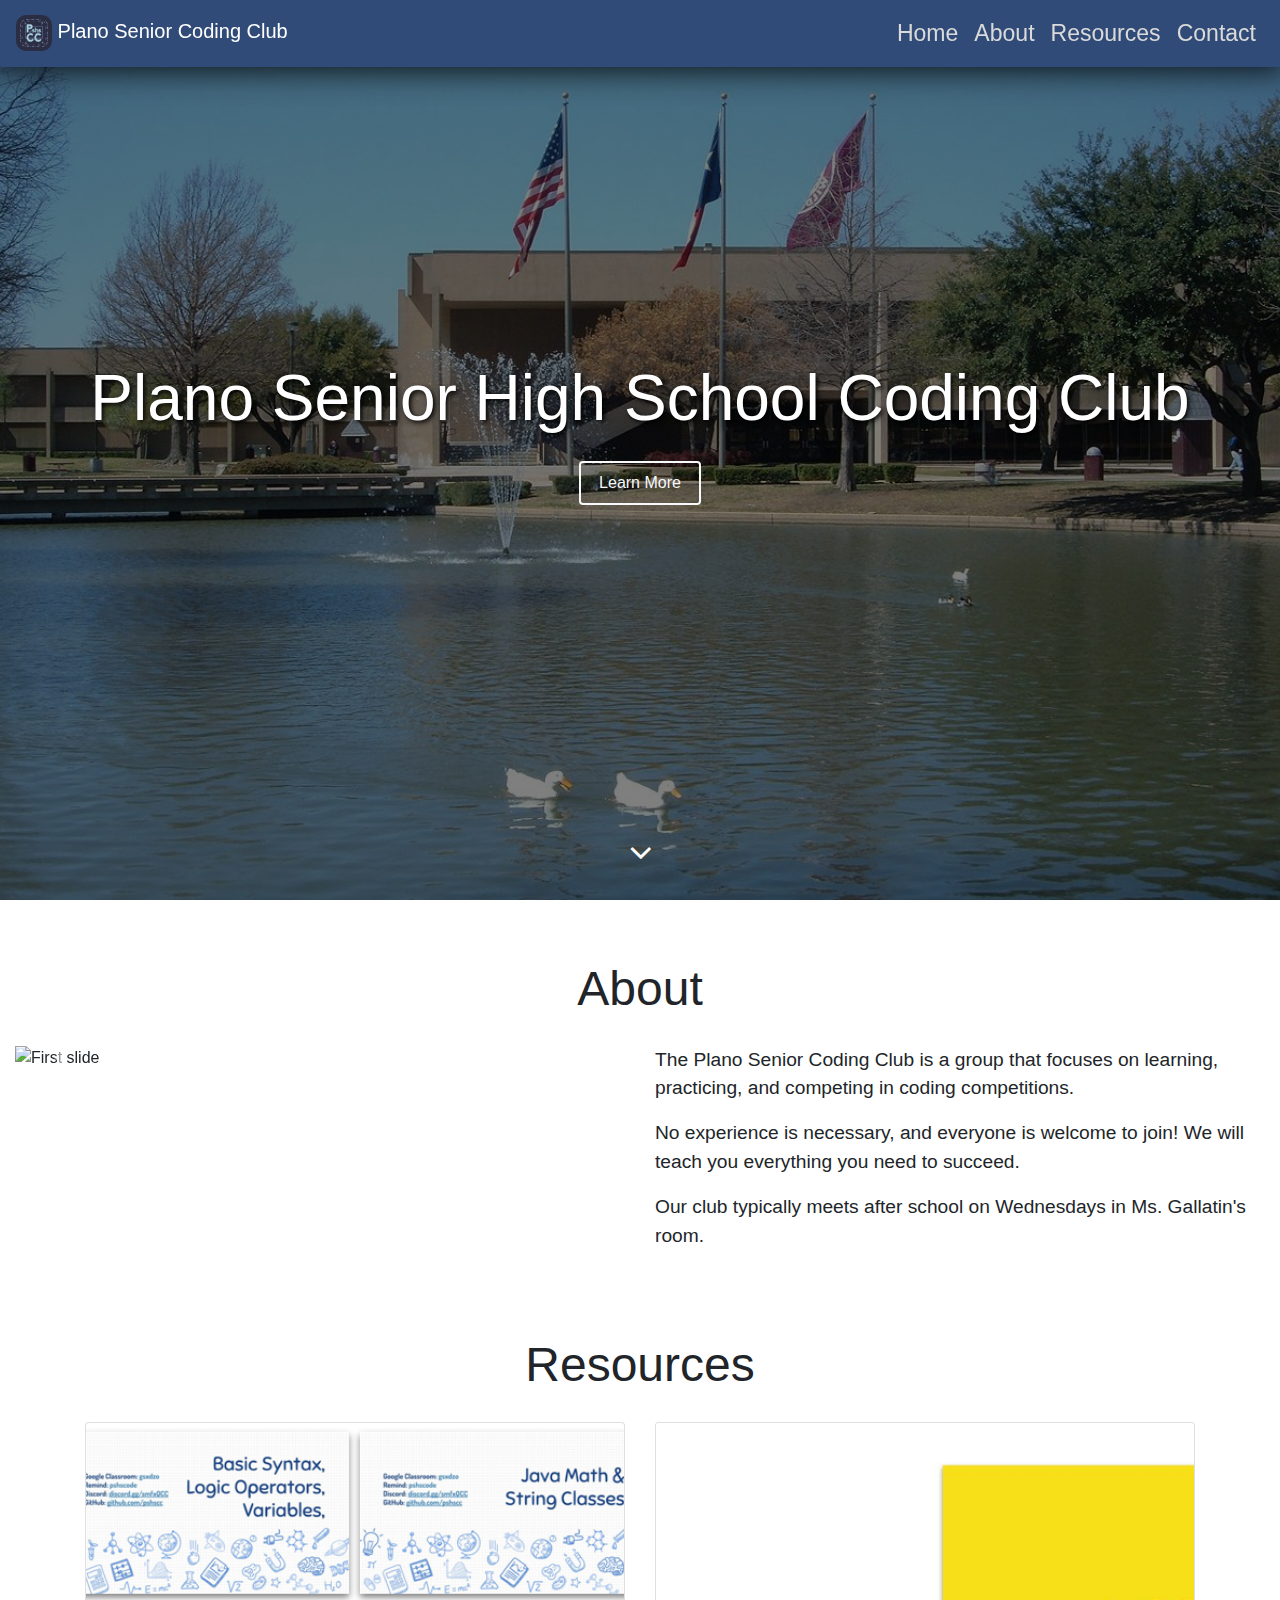
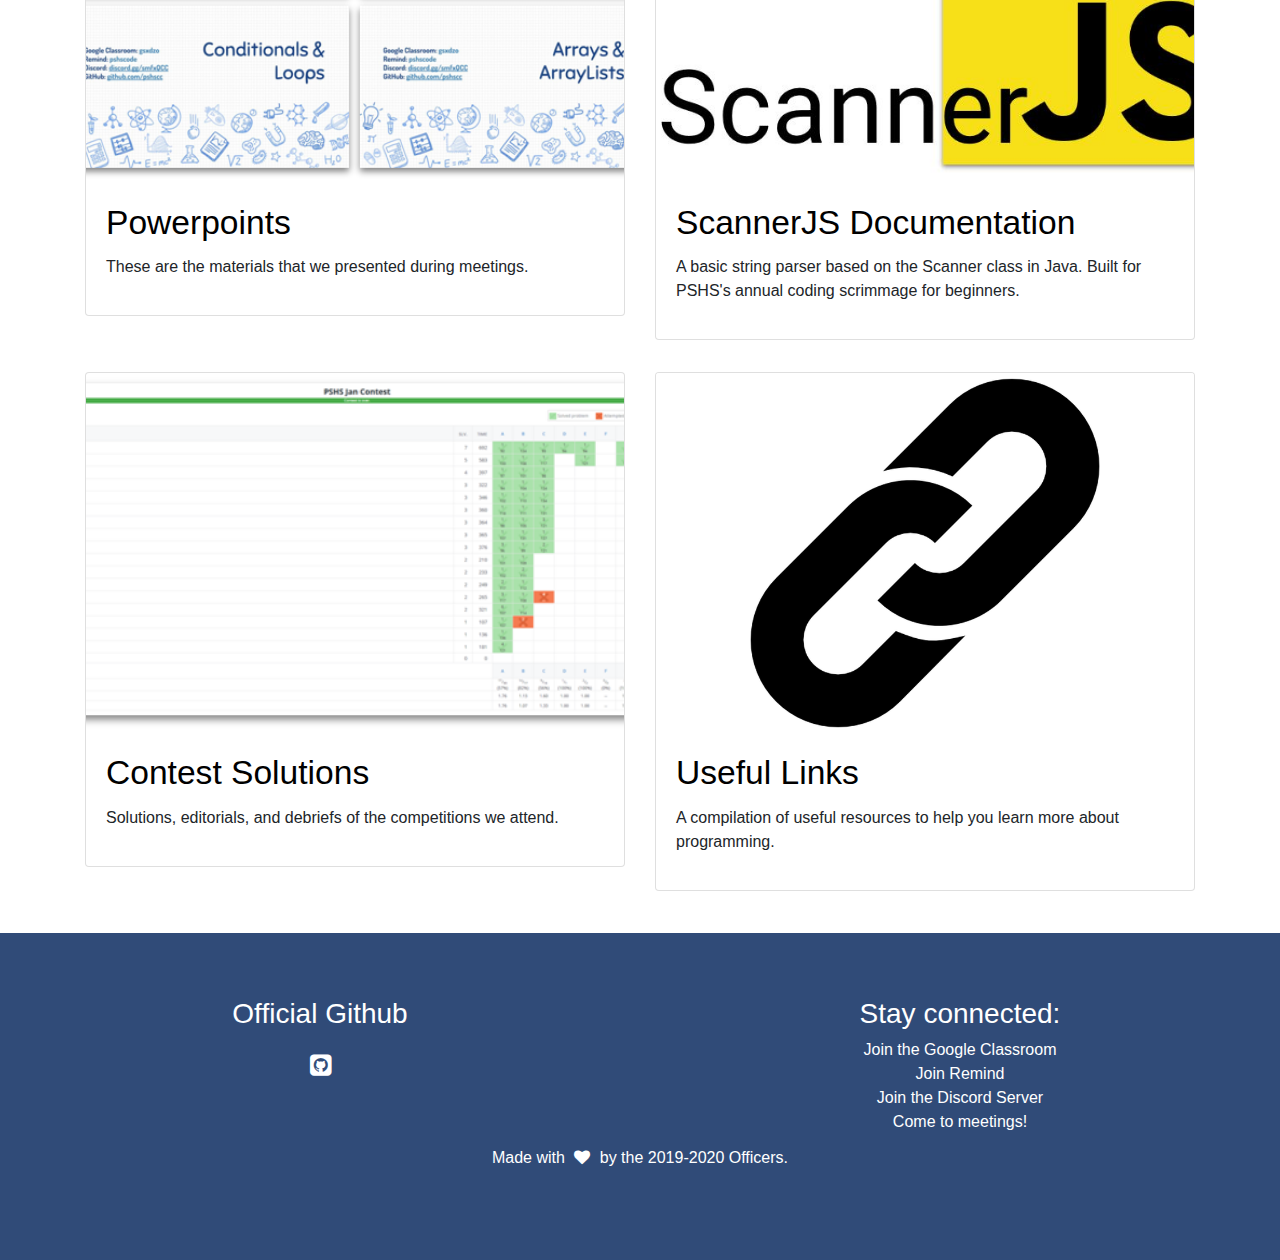
==== commit 336433ef: "fixed resources" ====
--- a/index.html
+++ b/index.html
@@ -6,6 +6,10 @@
         <link rel="stylesheet" href="https://maxcdn.bootstrapcdn.com/bootstrap/4.1.0/css/bootstrap.min.css">
         <link rel="stylesheet" href="https://cdnjs.cloudflare.com/ajax/libs/font-awesome/4.7.0/css/font-awesome.min.css">
         <link rel="stylesheet" href="style.css">
+        <link rel="apple-touch-icon" sizes="180x180" href="/apple-touch-icon.png">
+        <link rel="icon" type="image/png" sizes="32x32" href="/favicon-32x32.png">
+        <link rel="icon" type="image/png" sizes="16x16" href="/favicon-16x16.png">
+        <link rel="manifest" href="/site.webmanifest">
     </head>
 
     <body data-spy="scroll" data-target="#navbarNav" data-offset="50">
@@ -102,38 +106,41 @@
                 <div class="container">
                     <h1 class="heading">Resources</h1>
                     <div class="row">
-                        <div class="col-sm-6 col-md-6 col-lg-6 col-xl-6">
+                        <div class="col-sm-12 col-md-12 col-lg-6 col-xl-6">
                             <div class="card">
-                                <img src="img/do1.png" class="img-fluid img-thumbnail">
-                                <div class="caption">
-                                    <h3><a href="https://pshscc.github.io/resources.html">Powerpoints</a></h3>
+                                <img src="img/do1.png" class="card-img-top">
+                                <div class="card-body">
+                                    <h3 class="card-title"><a href="https://pshscc.github.io/resources.html">Powerpoints</a></h3>
                                     <p>These are the materials that we presented during meetings.</p>
                                 </div>
                             </div>
                         </div>
-                        <div class="col-sm-6 col-md-6 col-lg-6 col-xl-6">
+                        <br>
+                        <div class="col-sm-12 col-md-12 col-lg-6 col-xl-6">
                             <div class="card">
                                 <img src="img/scannerjs.JPG" class="card-img-top">
-                                <div class="caption">
-                                    <h3><a href="https://pshscc.github.io/scannerjs" target="_blank">ScannerJS Documentation</a></h3>
+                                <div class="card-body">
+                                    <h3 class="card-title"><a href="https://pshscc.github.io/scannerjs" target="_blank">ScannerJS Documentation</a></h3>
                                     <p>A basic string parser based on the Scanner class in Java. Built for PSHS's annual coding scrimmage for beginners.</p>
                                 </div>
                             </div>
                         </div>
-                        <div class="col-sm-6 col-md-6 col-lg-6 col-xl-6">
+                        <br>
+                        <div class="col-sm-12 col-md-12 col-lg-6 col-xl-6">
                             <div class="card">
                                 <img src="img/do2.png" class="card-img-top">
-                                <div class="caption">
-                                    <h3><a href="https://github.com/pshscc/contest-solutions" target="_blank">Contest Solutions</a></h3>
+                                <div class="card-body">
+                                    <h3 class="card-title"><a href="https://github.com/pshscc/contest-solutions" target="_blank">Contest Solutions</a></h3>
                                     <p>Solutions, editorials, and debriefs of the competitions we attend.</p>
                                 </div>
                             </div>
                         </div>
-                        <div class="col-sm-6 col-md-6 col-lg-6 col-xl-6">
+                        <br>
+                        <div class="col-sm-12 col-md-12 col-lg-6 col-xl-6">
                             <div class="card">
                                 <img src="img/links.png" class="card-img-top">
-                                <div class="caption">
-                                    <h3><a href="https://github.com/pshscc/resources" target="_blank">Useful Links</a></h3>
+                                <div class="card-body">
+                                    <h3 class="card-title"><a href="https://github.com/pshscc/resources" target="_blank">Useful Links</a></h3>
                                     <p>A compilation of useful resources to help you learn more about programming.</p>
                                 </div>
                             </div>
--- a/style.css
+++ b/style.css
@@ -127,15 +127,15 @@
 
 .card-img-top {
     max-width: 100%;
-    height: 25vh;
-    object-fit: fill;
+    height: 30vh;
+    object-fit: cover;
 }
 
 @media (max-width: 1280px){
     .card-img-top {
         width: 100%;
         height: 40vh;
-        object-fit: fill;
+        object-fit: cover;
     }
 }
 
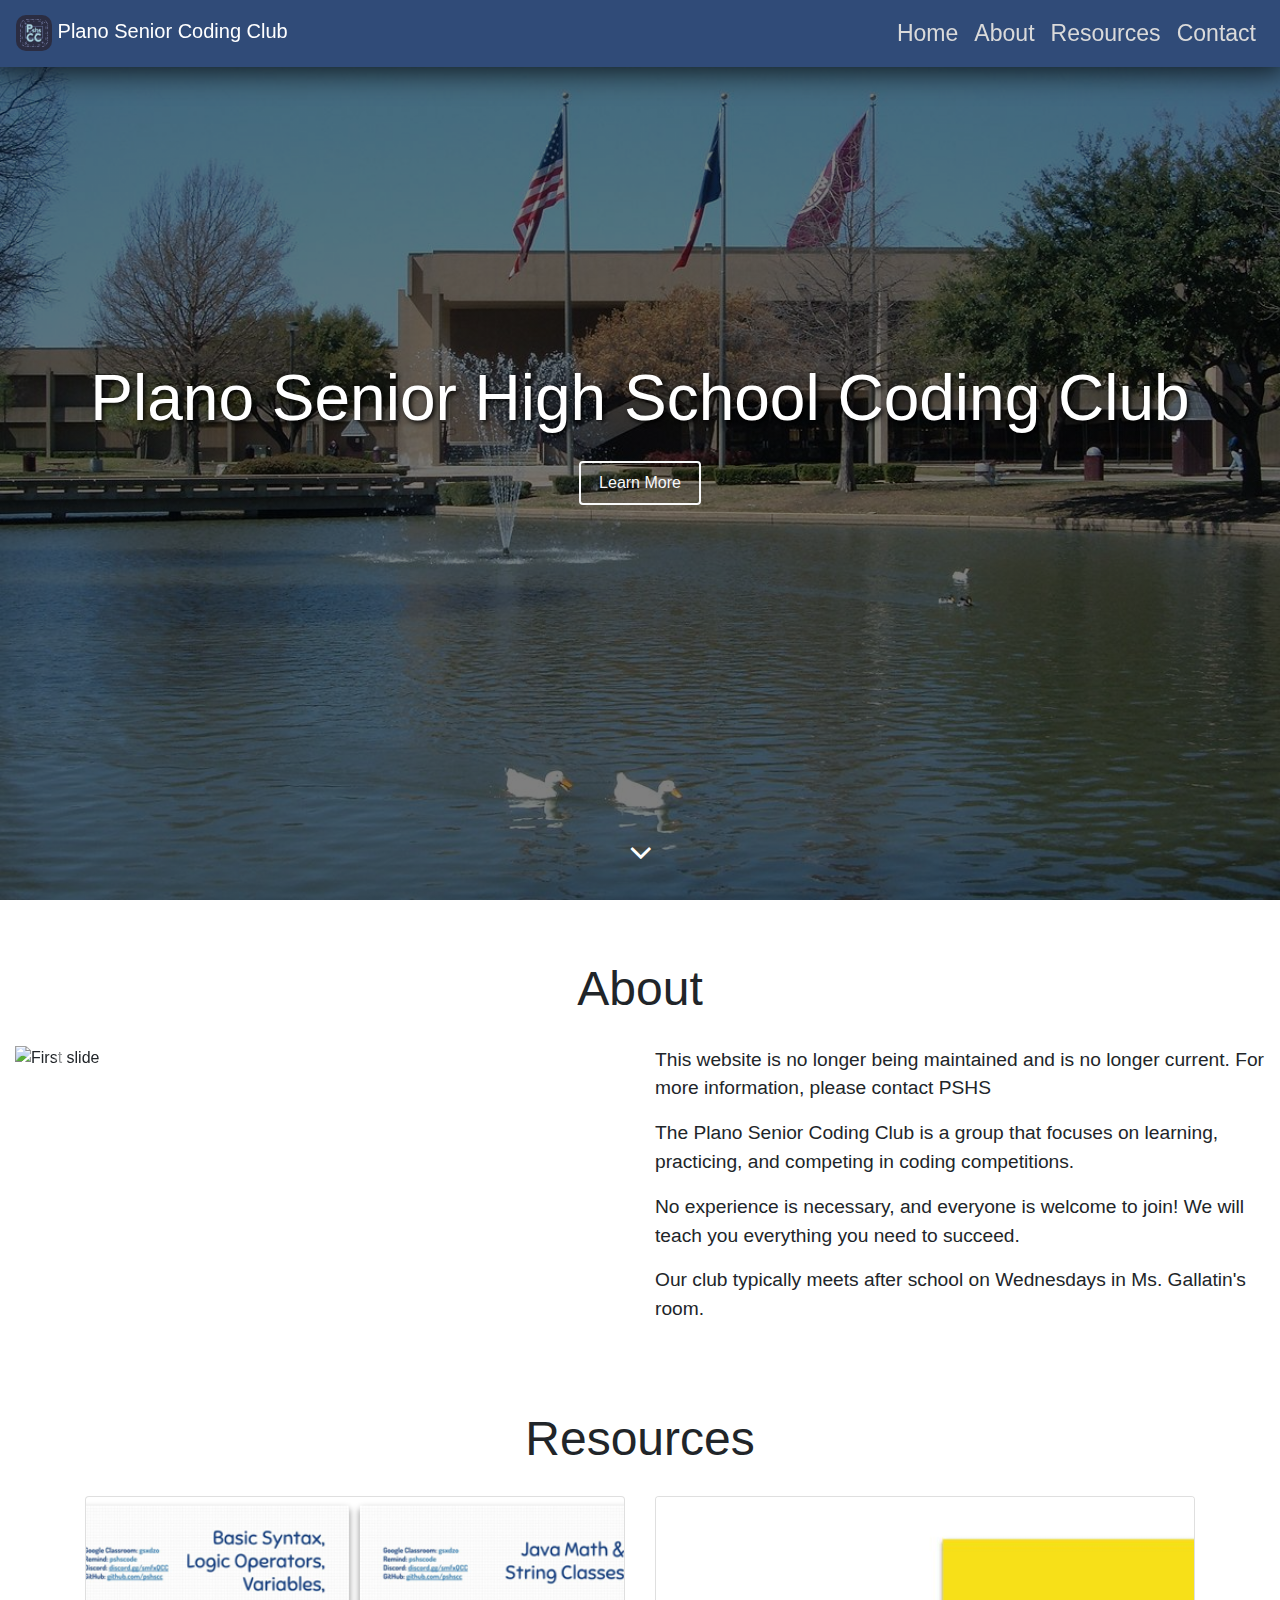
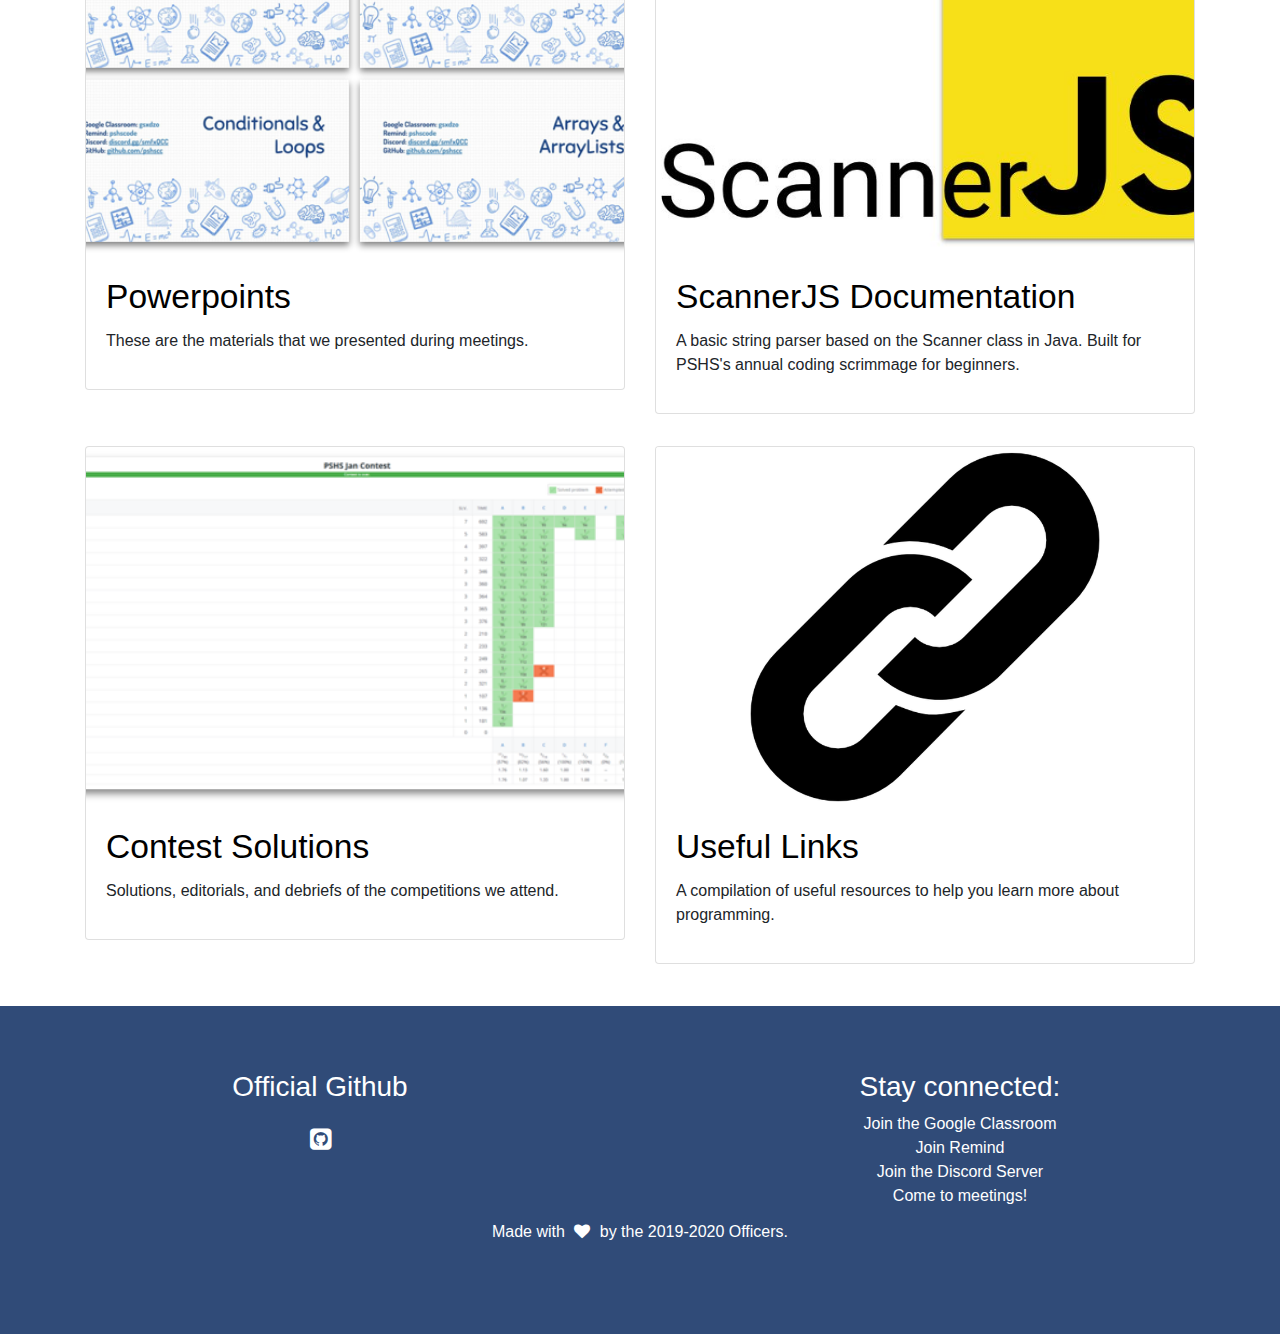
==== commit b2c0f41a: "add deprecation notice" ====
--- a/index.html
+++ b/index.html
@@ -92,6 +92,7 @@
                               </div>
                         </div>
                         <div class="col-sm-6 col-md-6 col-lg-6 text-left description">
+                            <p>This website is no longer being maintained and is no longer current. For more information, please contact PSHS</p>
                             <p>The Plano Senior Coding Club is a group that focuses on learning, practicing, and competing in coding competitions. </p>
                             <p>No experience is necessary, and everyone is welcome to join! We will teach you everything you need to succeed.</p>
                             <p>Our club typically meets after school on Wednesdays in Ms. Gallatin's room.</p>
